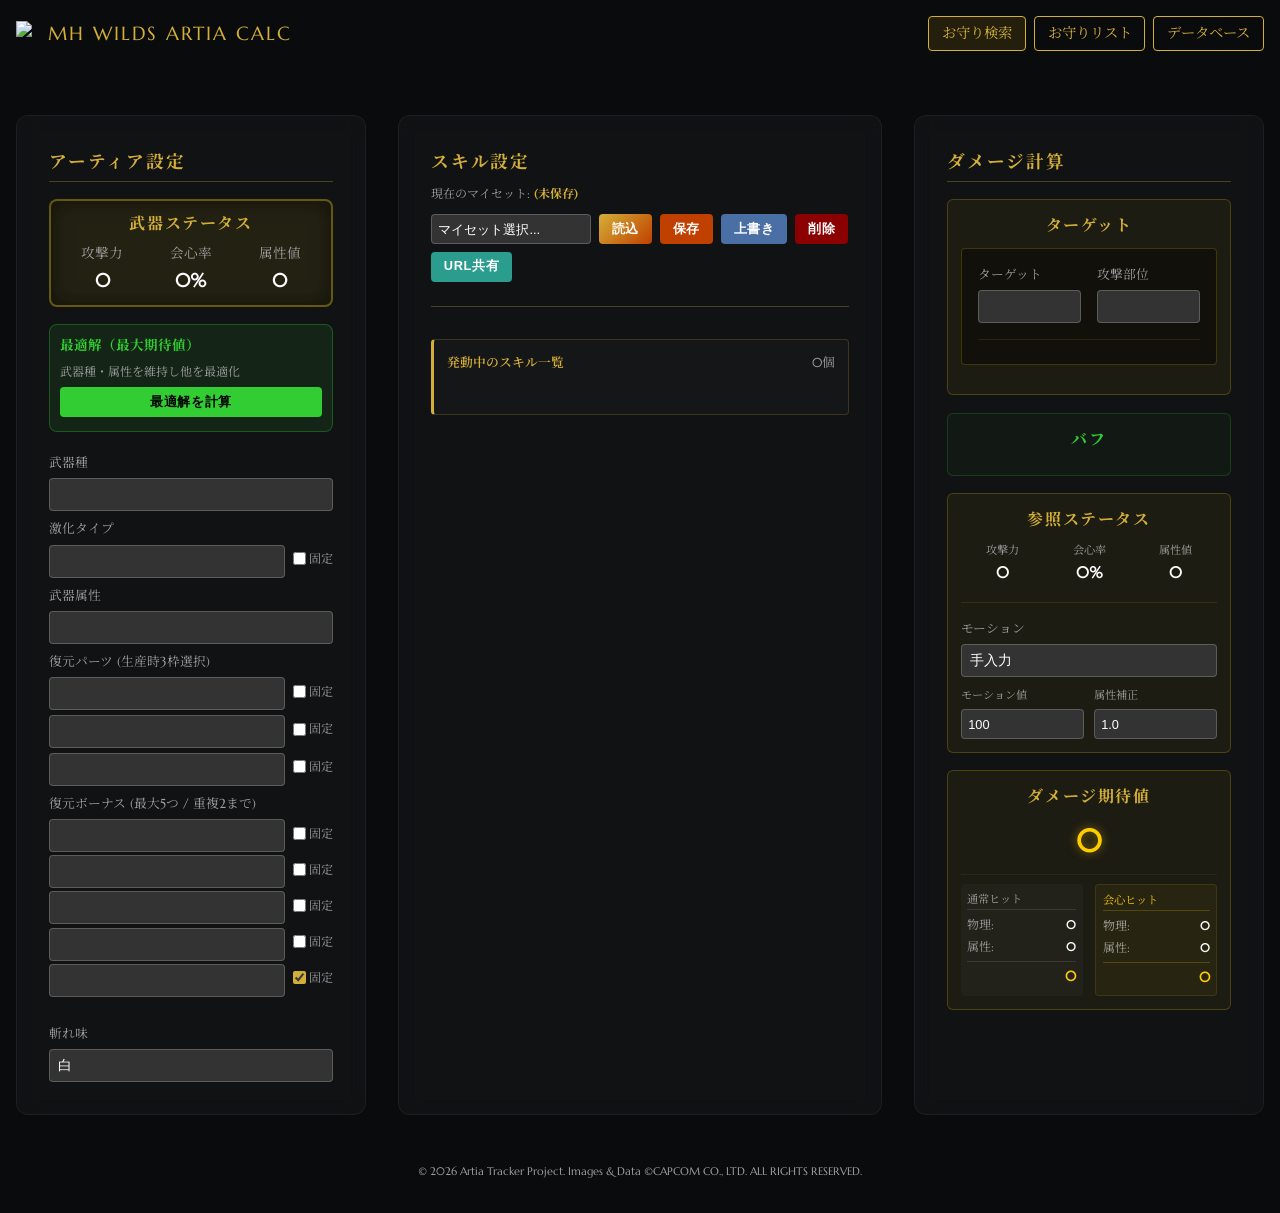
==== index.html @ 5b46ac87 "Add files via upload" ====
<!DOCTYPE html>
<html lang="ja">

<head>
    <meta charset="UTF-8">
    <meta name="viewport" content="width=device-width, initial-scale=1.0">
    <title>MH Wilds アーティア計算機 | ダメージシミュレーター</title>
    <link rel="icon" href="icon/MHWilds-Zoh_Shia_Icon.webp" type="image/webp">
    <meta name="description" content="巨戟アーティア武器専用のダメージ計算機。復元パーツ・ボーナスとモンスター肉質を組み合わせた詳細シミュレーション。">
    <link rel="stylesheet" href="style.css">
    <style>
        body {
            font-family: 'Marcellus', 'Noto Serif JP', serif;
        }

        .bonus-select-row {
            margin-bottom: 0.2rem;
        }

        .warning-text {
            color: #ff4d4d;
            font-size: 0.7rem;
            margin-top: 0.2rem;
            display: none;
        }

        .monster-selection {
            background: rgba(255, 215, 0, 0.05);
            border: 1px solid rgba(255, 215, 0, 0.2);
            padding: 1rem;
            margin-bottom: 1rem;
            border-radius: 8px;
        }
    </style>
</head>

<body>
    <header>
        <nav class="section-container"
            style="display: flex; justify-content: space-between; align-items: center; padding: 1rem;">
            <div class="logo font-accent"
                style="font-size: 1.2rem; color: var(--color-primary); display: flex; align-items: center; gap: 0.5rem;">
                <img src="icon/MHWilds-Zoh_Shia_Icon.webp" alt="Site Logo"
                    style="width: 24px; height: 24px; object-fit: contain;">
                MH WILDS ARTIA CALC
            </div>
            <div style="display: flex; gap: 0.5rem;">
                <a href="damage_talisman.html"
                    style="color: var(--color-primary); text-decoration: none; border: 1px solid var(--color-primary); padding: 0.3rem 0.8rem; border-radius: 4px; font-size: 0.9rem; transition: background 0.2s; background: rgba(255, 204, 0, 0.1);"
                    onmouseover="this.style.background='var(--color-primary)'; this.style.color='var(--color-bg-dark)';"
                    onmouseout="this.style.background='rgba(255, 204, 0, 0.1)'; this.style.color='var(--color-primary)';">お守り検索</a>
                <a href="talisman.html"
                    style="color: var(--color-primary); text-decoration: none; border: 1px solid var(--color-primary); padding: 0.3rem 0.8rem; border-radius: 4px; font-size: 0.9rem; transition: background 0.2s;"
                    onmouseover="this.style.background='var(--color-primary)'; this.style.color='var(--color-bg-dark)';"
                    onmouseout="this.style.background='transparent'; this.style.color='var(--color-primary)';">お守りリスト</a>
                <a href="database.html"
                    style="color: var(--color-primary); text-decoration: none; border: 1px solid var(--color-primary); padding: 0.3rem 0.8rem; border-radius: 4px; font-size: 0.9rem; transition: background 0.2s;"
                    onmouseover="this.style.background='var(--color-primary)'; this.style.color='var(--color-bg-dark)';"
                    onmouseout="this.style.background='transparent'; this.style.color='var(--color-primary)';">データベース</a>
            </div>
        </nav>
    </header>

    <main class="section-container">
        <div class="calculator-grid">
            <!-- Left: Selection Panel -->
            <aside class="selection-panel glass-card">
                <h2 class="panel-title">アーティア設定</h2>

                <div class="weapon-stats-display"
                    style="margin-bottom: 0.6rem; padding: 0.6rem; background: rgba(255, 215, 0, 0.08); border: 2px solid rgba(255, 215, 0, 0.3); border-radius: 8px; box-shadow: inset 0 0 20px rgba(0,0,0,0.5);">
                    <h3
                        style="font-size: 1.0rem; color: var(--color-primary); margin-bottom: 0.4rem; text-align: center; letter-spacing: 0.1em; font-weight: bold;">
                        武器ステータス</h3>
                    <div style="display: flex; justify-content: space-around; text-align: center; gap: 0.3rem;">
                        <div style="font-size: 0.85rem; color: var(--color-text-muted);">攻撃力<br><span
                                id="base-atk-display"
                                style="color: white; font-weight: bold; font-size: 1.2rem;">0</span></div>
                        <div style="font-size: 0.85rem; color: var(--color-text-muted);">会心率<br><span
                                id="base-aff-display"
                                style="color: white; font-weight: bold; font-size: 1.2rem;">0%</span></div>
                        <div style="font-size: 0.85rem; color: var(--color-text-muted);">属性値<br><span
                                id="base-elem-display"
                                style="color: white; font-weight: bold; font-size: 1.2rem;">0</span></div>
                    </div>
                </div>

                <!-- 最適解セクション -->
                <div class="input-group"
                    style="margin-bottom: 0.8rem; padding: 0.6rem; background: rgba(50, 205, 50, 0.1); border: 1px solid rgba(50, 205, 50, 0.3); border-radius: 8px;">
                    <label
                        style="color: #32cd32; font-weight: bold; margin-bottom: 0.3rem; display: block; font-size: 0.85rem;">最適解（最大期待値）</label>
                    <div style="font-size: 0.75rem; margin-bottom: 0.4rem; color: var(--color-text-muted);">
                        武器種・属性を維持し他を最適化
                    </div>
                    <button id="btn-calculate-optimal" class="btn-primary"
                        style="width: 100%; padding: 0.4rem; margin-bottom: 0.3rem; background: #32cd32; color: #000; font-weight: bold; font-size: 0.8rem;">最適解を計算</button>
                    <div id="opt-calculating"
                        style="display: none; font-size: 0.75rem; color: #ffcc00; text-align: center; margin-bottom: 0.3rem;">
                        計算中...</div>
                    <div id="optimal-result-panel"
                        style="display: none; font-size: 0.75rem; background: rgba(0,0,0,0.3); padding: 0.6rem; border-radius: 6px; border: 1px solid rgba(255,255,255,0.1);">
                        <div style="margin-bottom: 0.4rem;"><strong>期待値:</strong> <span id="opt-expected-damage"
                                style="color: #ffcc00; font-size: 1.1rem; font-weight: bold; margin-left: 0.5rem;">0</span>
                        </div>
                        <div style="margin-bottom: 0.2rem;"><strong>激化:</strong> <span id="opt-excitation"
                                style="margin-left: 0.5rem;"></span></div>
                        <div style="margin-bottom: 0.2rem; margin-top: 0.4rem;"><strong>パーツ:</strong>
                            <div id="opt-parts"
                                style="margin-left: 0.5rem; display: flex; flex-direction: column; gap: 0.1rem; margin-top: 0.1rem; color: #a9dfbf;">
                            </div>
                        </div>
                        <div style="margin-bottom: 0.2rem; margin-top: 0.4rem;"><strong>ボーナス:</strong>
                            <div id="opt-bonuses"
                                style="margin-left: 0.5rem; display: flex; flex-direction: column; gap: 0.1rem; margin-top: 0.1rem; color: #a9dfbf;">
                            </div>
                        </div>
                        <button id="btn-apply-optimal" class="btn-primary"
                            style="width: 100%; padding: 0.3rem; margin-top: 0.5rem; font-size: 0.75rem; border: 1px solid #32cd32; background: transparent; color: #32cd32;">この組み合わせを適用</button>
                    </div>
                </div>

                <div class="input-group">
                    <label>武器種</label>
                    <select id="weapon-type-select"></select>
                </div>

                <div class="input-group">
                    <label>激化タイプ</label>
                    <div style="display: flex; align-items: center; gap: 0.5rem;">
                        <select id="excitation-select" style="flex: 1;"></select>
                        <label
                            style="font-size: 0.75rem; display: flex; align-items: center; gap: 0.2rem; cursor: pointer;">
                            <input type="checkbox" id="lock-exci"> 固定
                        </label>
                    </div>
                </div>

                <div class="input-group">
                    <label>武器属性</label>
                    <select id="element-type-select"></select>
                </div>

                <div class="input-group">
                    <label>復元パーツ (生産時3枠選択)</label>
                    <div style="display: flex; flex-direction: column; gap: 0.3rem;">
                        <div style="display: flex; align-items: center; gap: 0.5rem;">
                            <select class="part-select" id="part-1" style="flex: 1;"></select>
                            <label
                                style="font-size: 0.75rem; display: flex; align-items: center; gap: 0.2rem; cursor: pointer;">
                                <input type="checkbox" id="lock-part-1"> 固定
                            </label>
                        </div>
                        <div style="display: flex; align-items: center; gap: 0.5rem;">
                            <select class="part-select" id="part-2" style="flex: 1;"></select>
                            <label
                                style="font-size: 0.75rem; display: flex; align-items: center; gap: 0.2rem; cursor: pointer;">
                                <input type="checkbox" id="lock-part-2"> 固定
                            </label>
                        </div>
                        <div style="display: flex; align-items: center; gap: 0.5rem;">
                            <select class="part-select" id="part-3" style="flex: 1;"></select>
                            <label
                                style="font-size: 0.75rem; display: flex; align-items: center; gap: 0.2rem; cursor: pointer;">
                                <input type="checkbox" id="lock-part-3"> 固定
                            </label>
                        </div>
                    </div>
                </div>

                <div class="input-group">
                    <label>復元ボーナス (最大5つ / 重複2まで)</label>
                    <div id="bonus-slots">
                        <div class="bonus-select-row" style="display: flex; align-items: center; gap: 0.5rem;">
                            <select class="bonus-select" id="bonus-1" style="flex: 1;"></select>
                            <label
                                style="font-size: 0.75rem; display: flex; align-items: center; gap: 0.2rem; cursor: pointer;">
                                <input type="checkbox" id="lock-bonus-1"> 固定
                            </label>
                        </div>
                        <div class="bonus-select-row" style="display: flex; align-items: center; gap: 0.5rem;">
                            <select class="bonus-select" id="bonus-2" style="flex: 1;"></select>
                            <label
                                style="font-size: 0.75rem; display: flex; align-items: center; gap: 0.2rem; cursor: pointer;">
                                <input type="checkbox" id="lock-bonus-2"> 固定
                            </label>
                        </div>
                        <div class="bonus-select-row" style="display: flex; align-items: center; gap: 0.5rem;">
                            <select class="bonus-select" id="bonus-3" style="flex: 1;"></select>
                            <label
                                style="font-size: 0.75rem; display: flex; align-items: center; gap: 0.2rem; cursor: pointer;">
                                <input type="checkbox" id="lock-bonus-3"> 固定
                            </label>
                        </div>
                        <div class="bonus-select-row" style="display: flex; align-items: center; gap: 0.5rem;">
                            <select class="bonus-select" id="bonus-4" style="flex: 1;"></select>
                            <label
                                style="font-size: 0.75rem; display: flex; align-items: center; gap: 0.2rem; cursor: pointer;">
                                <input type="checkbox" id="lock-bonus-4"> 固定
                            </label>
                        </div>
                        <div class="bonus-select-row" style="display: flex; align-items: center; gap: 0.5rem;">
                            <select class="bonus-select" id="bonus-5" style="flex: 1;"></select>
                            <label
                                style="font-size: 0.75rem; display: flex; align-items: center; gap: 0.2rem; cursor: pointer;">
                                <input type="checkbox" id="lock-bonus-5" checked> 固定
                            </label>
                        </div>
                    </div>
                    <div id="bonus-warning" class="warning-text">※同じボーナスは2つまで選択可能です。</div>
                </div>

                <div class="input-group" id="target-sharpness-container" style="margin-top: 1rem; margin-bottom: 0;">
                    <label>斬れ味</label>
                    <select id="target-sharpness-select">
                        <option value="red">赤</option>
                        <option value="orange">橙</option>
                        <option value="yellow">黄</option>
                        <option value="green">緑</option>
                        <option value="blue">青</option>
                        <option value="white" selected>白</option>
                        <option value="purple">紫</option>
                    </select>
                </div>
            </aside>

            <!-- Center: Skills Selection Panel -->
            <section class="skills-panel glass-card">
                <div style="display: flex; justify-content: space-between; align-items: center; flex-wrap: wrap;">
                    <h2 class="panel-title" style="margin-bottom:0; border:none; padding-bottom:0;">スキル設定</h2>
                    <div class="myset-controls"
                        style="display:flex; gap:0.5rem; flex-wrap: wrap; margin-top: 0.5rem; align-items: center;">
                        <div
                            style="font-size: 0.75rem; color: var(--color-text-muted); width: 100%; margin-bottom: 0.2rem;">
                            現在のマイセット: <span id="current-myset-display"
                                style="color: var(--color-primary); font-weight: bold;">(未保存)</span>
                        </div>
                        <select id="myset-list" style="width:160px; padding:0.4rem; font-size: 0.8rem;">
                            <option value="">マイセット選択...</option>
                        </select>
                        <button id="btn-load-myset" class="btn-primary"
                            style="padding:0.4rem 0.8rem; font-size: 0.8rem;">読込</button>
                        <button id="btn-save-myset" class="btn-primary"
                            style="padding:0.4rem 0.8rem; font-size: 0.8rem; background:var(--color-secondary);"
                            title="新規保存">保存</button>
                        <button id="btn-overwrite-myset" class="btn-primary"
                            style="padding:0.4rem 0.8rem; font-size: 0.8rem; background: #4a6fa5;"
                            title="現在選択中の名前に上書き">上書き</button>
                        <button id="btn-delete-myset" class="btn-primary"
                            style="padding:0.4rem 0.8rem; font-size: 0.8rem; background:#8b0000; box-shadow:none;">削除</button>
                        <button id="btn-share-build" class="btn-primary"
                            style="padding:0.4rem 0.8rem; font-size: 0.8rem; background: #2a9d8f;"
                            title="現在のビルドをURLで共有">URL共有</button>
                    </div>
                </div>
                <hr style="border:none; border-bottom:1px solid rgba(212,175,55,0.3); margin: 0.5rem 0 1rem 0;">

                <!-- Active Skills Overview -->
                <div id="active-skills-container"
                    style="background: rgba(255, 255, 255, 0.02); padding: 0.8rem; border: 1px solid rgba(212,175,55,0.2); border-left: 3px solid var(--color-primary); border-radius: 4px; margin-bottom: 1rem;">
                    <div
                        style="font-size: 0.8rem; font-weight: 600; color: var(--color-primary); margin-bottom: 0.5rem; display:flex; justify-content:space-between; align-items: center;">
                        <span>発動中のスキル一覧</span>
                        <span id="active-skills-count"
                            style="color:var(--color-text-muted); font-weight: normal;">0個</span>
                    </div>
                    <div id="active-skills-list"
                        style="display: flex; flex-wrap: wrap; gap: 0.4rem; font-size: 0.75rem; min-height: 20px;">
                    </div>
                </div>

                <div id="skills-selection-list"></div>
            </section>

            <!-- Right: Results Panel -->
            <aside class="stats-panel glass-card">
                <h2 class="panel-title">ダメージ計算</h2>

                <div class="damage-section-box" id="target-section-box"
                    style="margin-bottom: 0.6rem; padding: 0.8rem; background: rgba(255, 215, 0, 0.05); border: 1px solid rgba(255, 215, 0, 0.2); border-radius: 6px; position: relative; overflow: hidden;">
                    <h3
                        style="font-size: 1rem; color: var(--color-primary); margin-bottom: 0.6rem; text-align: center; letter-spacing: 0.1em; font-weight: bold; position: relative; z-index: 2;">
                        ターゲット</h3>
                    <div class="monster-selection"
                        style="position: relative; z-index: 2; background: rgba(0,0,0,0.4); border-radius: 4px;">
                        <div style="display: grid; grid-template-columns: 1fr 1fr; gap: 1rem;">
                            <div class="input-group" style="margin-bottom: 0;">
                                <label>ターゲット</label>
                                <select id="monster-select"></select>
                            </div>
                            <div class="input-group" style="margin-bottom: 0;">
                                <label>攻撃部位</label>
                                <select id="hitzone-select"></select>
                            </div>
                        </div>
                        <div id="hitzone-detail-panel"
                            style="margin-top: 1rem; padding-top: 0.5rem; border-top: 1px solid rgba(255,215,0,0.1); display: grid; grid-template-columns: repeat(4, 1fr); gap: 0.5rem; font-size: 0.75rem;">
                            <!-- JS populated -->
                        </div>
                    </div>
                </div> <!-- ターゲットボックスの閉じ -->
                <div class="damage-section-box" id="buff-section-box"
                    style="margin-bottom: 0.6rem; padding: 0.8rem; background: rgba(50, 205, 50, 0.04); border: 1px solid rgba(50, 205, 50, 0.2); border-radius: 6px;">
                    <h3
                        style="font-size: 1rem; color: #32cd32; margin-bottom: 0.6rem; text-align: center; letter-spacing: 0.1em; font-weight: bold;">
                        バフ</h3>
                    <div id="buff-container"
                        style="display: grid; grid-template-columns: 1fr 1fr; gap: 0.5rem; font-size: 0.75rem;">
                        <!-- JS populated -->
                    </div>
                </div>
                <div class="damage-section-box" id="status-section-box"
                    style="margin-bottom: 0.6rem; padding: 0.8rem; background: rgba(255, 215, 0, 0.05); border: 1px solid rgba(255, 215, 0, 0.2); border-radius: 6px; position: relative; overflow: hidden;">
                    <h3
                        style="font-size: 1rem; color: var(--color-primary); margin-bottom: 0.6rem; text-align: center; letter-spacing: 0.1em; font-weight: bold; position: relative; z-index: 2;">
                        参照ステータス</h3>
                    <div
                        style="display: flex; justify-content: space-around; text-align: center; gap: 0.2rem; margin-bottom: 0.6rem; position: relative; z-index: 2;">
                        <div style="font-size: 0.7rem; color: var(--color-text-muted);">攻撃力<br><span id="display-attack"
                                style="color: white; font-weight: bold; font-size: 1rem;">0</span></div>
                        <div style="font-size: 0.7rem; color: var(--color-text-muted);">会心率<br><span
                                id="display-affinity"
                                style="color: white; font-weight: bold; font-size: 1rem;">0%</span></div>
                        <div style="font-size: 0.7rem; color: var(--color-text-muted);">属性値<br><span
                                id="display-element" style="color: white; font-weight: bold; font-size: 1rem;">0</span>
                        </div>
                    </div>

                    <!-- Move selection -->
                    <div style="margin-top: 1rem; padding-top: 1rem; border-top: 1px solid rgba(255,215,0,0.1);">
                        <label>モーション</label>
                        <select id="motion-select">
                            <option value="custom">手入力</option>
                        </select>
                    </div>

                    <div style="display: grid; grid-template-columns: 1fr 1fr; gap: 0.6rem; margin-top: 0.6rem;">
                        <div class="input-group" style="margin-bottom: 0;">
                            <label style="font-size: 0.7rem;">モーション値</label>
                            <input type="text" id="target-motion-value-input" value="100" placeholder="例: 33, 16"
                                style="padding: 0.4rem; font-size: 0.8rem;">
                        </div>
                        <div class="input-group" style="margin-bottom: 0;">
                            <label style="font-size: 0.7rem;">属性補正</label>
                            <input type="text" id="target-element-mod-input" value="1.0" placeholder="例: 1.0, 0.5"
                                style="padding: 0.4rem; font-size: 0.8rem;">
                        </div>
                    </div>

                </div>

                <div class="damage-section-box"
                    style="margin-bottom: 0.6rem; padding: 0.8rem; background: rgba(255, 215, 0, 0.05); border: 1px solid rgba(255, 215, 0, 0.2); border-radius: 6px;">
                    <h3
                        style="font-size: 1rem; color: var(--color-primary); margin-bottom: 0.4rem; text-align: center; letter-spacing: 0.1em; font-weight: bold;">
                        ダメージ期待値</h3>

                    <div
                        style="text-align: center; border-bottom: 1px solid rgba(255,255,255,0.05); padding-bottom: 0.4rem; margin-bottom: 0.6rem;">
                        <div id="display-expected-damage"
                            style="color: #ffcc00; font-weight: bold; font-size: 2rem; text-shadow: 0 0 10px rgba(255,204,0,0.5);">
                            0</div>
                    </div>

                    <div style="display: grid; grid-template-columns: 1fr 1fr; gap: 0.8rem;">
                        <!-- Normal Hit -->
                        <div style="background: rgba(255,255,255,0.03); padding: 0.4rem; border-radius: 4px;">
                            <div
                                style="font-size: 0.7rem; color: var(--color-text-muted); margin-bottom: 0.3rem; border-bottom: 1px solid rgba(255,255,255,0.1);">
                                通常ヒット</div>
                            <div
                                style="display: grid; grid-template-columns: 1fr 1fr; gap: 0.2rem; text-align: left; font-size: 0.75rem;">
                                <span style="color: var(--color-text-muted);">物理:</span><span
                                    id="display-phys-damage-normal"
                                    style="color: white; font-weight: bold; text-align: right;">0</span>
                                <span style="color: var(--color-text-muted);">属性:</span><span
                                    id="display-elem-damage-normal"
                                    style="color: white; font-weight: bold; text-align: right;">0</span>
                            </div>
                            <div
                                style="margin-top: 0.3rem; font-size: 0.9rem; text-align: right; border-top: 1px solid rgba(255,255,255,0.1); padding-top: 0.2rem;">
                                <span style="color: #ffcc00; font-weight: bold;"
                                    id="display-total-damage-normal">0</span>
                            </div>
                        </div>
                        <!-- Crit Hit -->
                        <div
                            style="background: rgba(255,215,0,0.05); padding: 0.4rem; border-radius: 4px; border: 1px solid rgba(255,215,0,0.1);">
                            <div
                                style="font-size: 0.7rem; color: #ffcc00; margin-bottom: 0.3rem; border-bottom: 1px solid rgba(255,215,0,0.2);">
                                会心ヒット</div>
                            <div
                                style="display: grid; grid-template-columns: 1fr 1fr; gap: 0.2rem; text-align: left; font-size: 0.75rem;">
                                <span style="color: rgba(255,255,255,0.6);">物理:</span><span
                                    id="display-phys-damage-crit"
                                    style="color: white; font-weight: bold; text-align: right;">0</span>
                                <span style="color: rgba(255,255,255,0.6);">属性:</span><span
                                    id="display-elem-damage-crit"
                                    style="color: white; font-weight: bold; text-align: right;">0</span>
                            </div>
                            <div
                                style="margin-top: 0.3rem; font-size: 0.9rem; text-align: right; border-top: 1px solid rgba(255,215,0,0.2); padding-top: 0.2rem;">
                                <span style="color: #ffcc00; font-weight: bold;" id="display-total-damage-crit">0</span>
                            </div>
                        </div>
                    </div>
                </div>
            </aside>
        </div>
    </main>

    <footer style="text-align: center; padding: 2rem; color: var(--color-text-muted); font-size: 0.7rem;">
        <p>&copy; 2026 Artia Tracker Project. Images & Data &copy;CAPCOM CO., LTD. ALL RIGHTS RESERVED.</p>
    </footer>

    <script type="module" src="js/main.js"></script>
</body>

</html>
---- style.css ----
/* 
  Monster Hunter Wilds Design System
  Theme: Forbidden Lands (Rugged, Earthy, Premium, Dynamic)
*/

@import url('https://fonts.googleapis.com/css2?family=Marcellus&family=Noto+Serif+JP:wght@400;700&display=swap');

:root {
  /* Color Palette */
  --color-bg-dark: #0a0b0d;
  --color-bg-accent: #1a1c20;
  --color-primary: #d4af37;
  /* Metallic Gold */
  --color-secondary: #c04000;
  /* Teracotta / Fire */
  --color-text-main: #e0e0e0;
  --color-text-muted: #a0a0a0;
  --color-accent-blue: #4a90e2;
  /* Lightning/Focus mode */

  /* Gradations */
  --grad-hero: linear-gradient(180deg, rgba(10, 11, 13, 0) 0%, rgba(10, 11, 13, 1) 100%);
  --grad-accent: linear-gradient(135deg, var(--color-primary), var(--color-secondary));

  /* Spacing & Layout */
  --spacing-sm: 0.5rem;
  --spacing-md: 1rem;
  --spacing-lg: 2rem;
  --spacing-xl: 4rem;

  /* Transitions */
  --transition-fast: 0.2s ease;
  --transition-slow: 0.5s cubic-bezier(0.4, 0, 0.2, 1);
}

* {
  margin: 0;
  padding: 0;
  box-sizing: border-box;
}

body {
  font-family: 'Marcellus', 'Noto Serif JP', serif;
  background-color: var(--color-bg-dark);
  color: var(--color-text-main);
  line-height: 1.6;
}

h1,
h2,
h3,
.font-accent {
  font-family: 'Marcellus', 'Noto Serif JP', serif;
  text-transform: uppercase;
  letter-spacing: 0.1em;
}

/* Base Components */
.section-container {
  max-width: 1400px;
  margin: 0 auto;
  padding: var(--spacing-md);
}

.calculator-grid {
  display: grid;
  grid-template-columns: 350px 1fr 350px;
  gap: var(--spacing-lg);
  margin-top: var(--spacing-lg);
}

@media (max-width: 1024px) {
  .calculator-grid {
    grid-template-columns: 1fr;
  }
}

.selection-panel,
.stats-panel,
.skills-panel {
  display: flex;
  flex-direction: column;
  gap: var(--spacing-md);
}

.selection-panel,
.stats-panel {
  gap: var(--spacing-sm);
  /* Side panels more compact */
}

.panel-title {
  font-size: 1.1rem;
  color: var(--color-primary);
  border-bottom: 1px solid rgba(212, 175, 55, 0.3);
  padding-bottom: 0.3rem;
  margin-bottom: 0.6rem;
}

/* Form Elements */
select,
input {
  width: 100%;
  padding: 0.5rem;
  background: #333;
  /* Dark gray background */
  border: 1px solid rgba(255, 255, 255, 0.2);
  color: #fff;
  border-radius: 4px;
  font-size: 0.85rem;
  outline: none;
  appearance: none;
  /* For custom arrow if needed */
}

/* Ensure options are visible and clear */
select option {
  background-color: #ffffff;
  color: #000000;
}

select:focus,
input:focus {
  border-color: var(--color-primary);
}

/* Restore checkbox appearance */
input[type="checkbox"] {
  width: auto;
  padding: 0;
  appearance: auto;
  -webkit-appearance: checkbox;
  accent-color: var(--color-primary);
  border: none;
}

label {
  font-size: 0.8rem;
  color: var(--color-text-muted);
  margin-bottom: 0.3rem;
  display: block;
}

.stat-row {
  display: flex;
  justify-content: space-between;
  padding: 0.5rem 0;
  border-bottom: 1px solid rgba(255, 255, 255, 0.05);
}

.stat-value {
  font-weight: 600;
  color: var(--color-primary);
}

.stat-value.highlight {
  color: var(--color-accent-blue);
  font-size: 1.5rem;
}

#skills-selection-list {
  display: grid;
  grid-template-columns: repeat(3, 1fr);
  gap: 0.5rem 1rem;
}

@media (max-width: 600px) {
  #skills-selection-list {
    grid-template-columns: 1fr;
  }
}

.skill-category-title {
  grid-column: 1 / -1;
  font-size: 0.85rem;
  color: var(--color-primary);
  background: rgba(212, 175, 55, 0.1);
  padding: 0.4rem 0.8rem;
  margin: 0.8rem 0 0.4rem 0;
  border-left: 3px solid var(--color-primary);
  font-family: 'Marcellus', 'Noto Serif JP', serif;
  text-transform: uppercase;
  letter-spacing: 0.05em;
}

.skill-selector-row {
  display: grid;
  grid-template-columns: 1fr 50px;
  align-items: center;
  gap: 0.5rem;
  background: rgba(255, 255, 255, 0.02);
  padding: 0.4rem 0.6rem;
  border-radius: 4px;
  border: 1px solid rgba(255, 255, 255, 0.03);
  transition: var(--transition-fast);
}

.skill-selector-row:hover {
  background: rgba(255, 255, 255, 0.05);
  border-color: rgba(255, 255, 255, 0.1);
}

.skill-name {
  font-weight: 500;
  font-size: 0.75rem;
  line-height: 1.2;
  display: flex;
  align-items: center;
  word-break: keep-all;
  min-width: 8em;
}

.skill-selector-row select {
  padding: 0.2rem 0.2rem;
  font-size: 0.75rem;
  text-align: center;
}

.glass-card {
  background: rgba(255, 255, 255, 0.03);
  backdrop-filter: blur(10px);
  border: 1px solid rgba(255, 255, 255, 0.05);
  border-radius: 12px;
  padding: var(--spacing-lg);
  transition: var(--transition-slow);
}

.glass-card:hover {
  background: rgba(255, 255, 255, 0.06);
  border-color: rgba(212, 175, 55, 0.3);
  transform: translateY(-5px);
}

.btn-primary {
  display: inline-block;
  padding: 0.8rem 2rem;
  background: var(--grad-accent);
  color: #fff;
  text-decoration: none;
  font-weight: 600;
  border-radius: 4px;
  transition: var(--transition-fast);
  text-transform: uppercase;
  letter-spacing: 0.05em;
  border: none;
  cursor: pointer;
}

.btn-primary:hover {
  filter: brightness(1.2);
  transform: scale(1.05);
  box-shadow: 0 0 20px rgba(212, 175, 55, 0.4);
}

/* Animations */
@keyframes fadeIn {
  from {
    opacity: 0;
    transform: translateY(20px);
  }

  to {
    opacity: 1;
    transform: translateY(0);
  }
}

.animate-fade-in {
  animation: fadeIn 1s ease forwards;
}
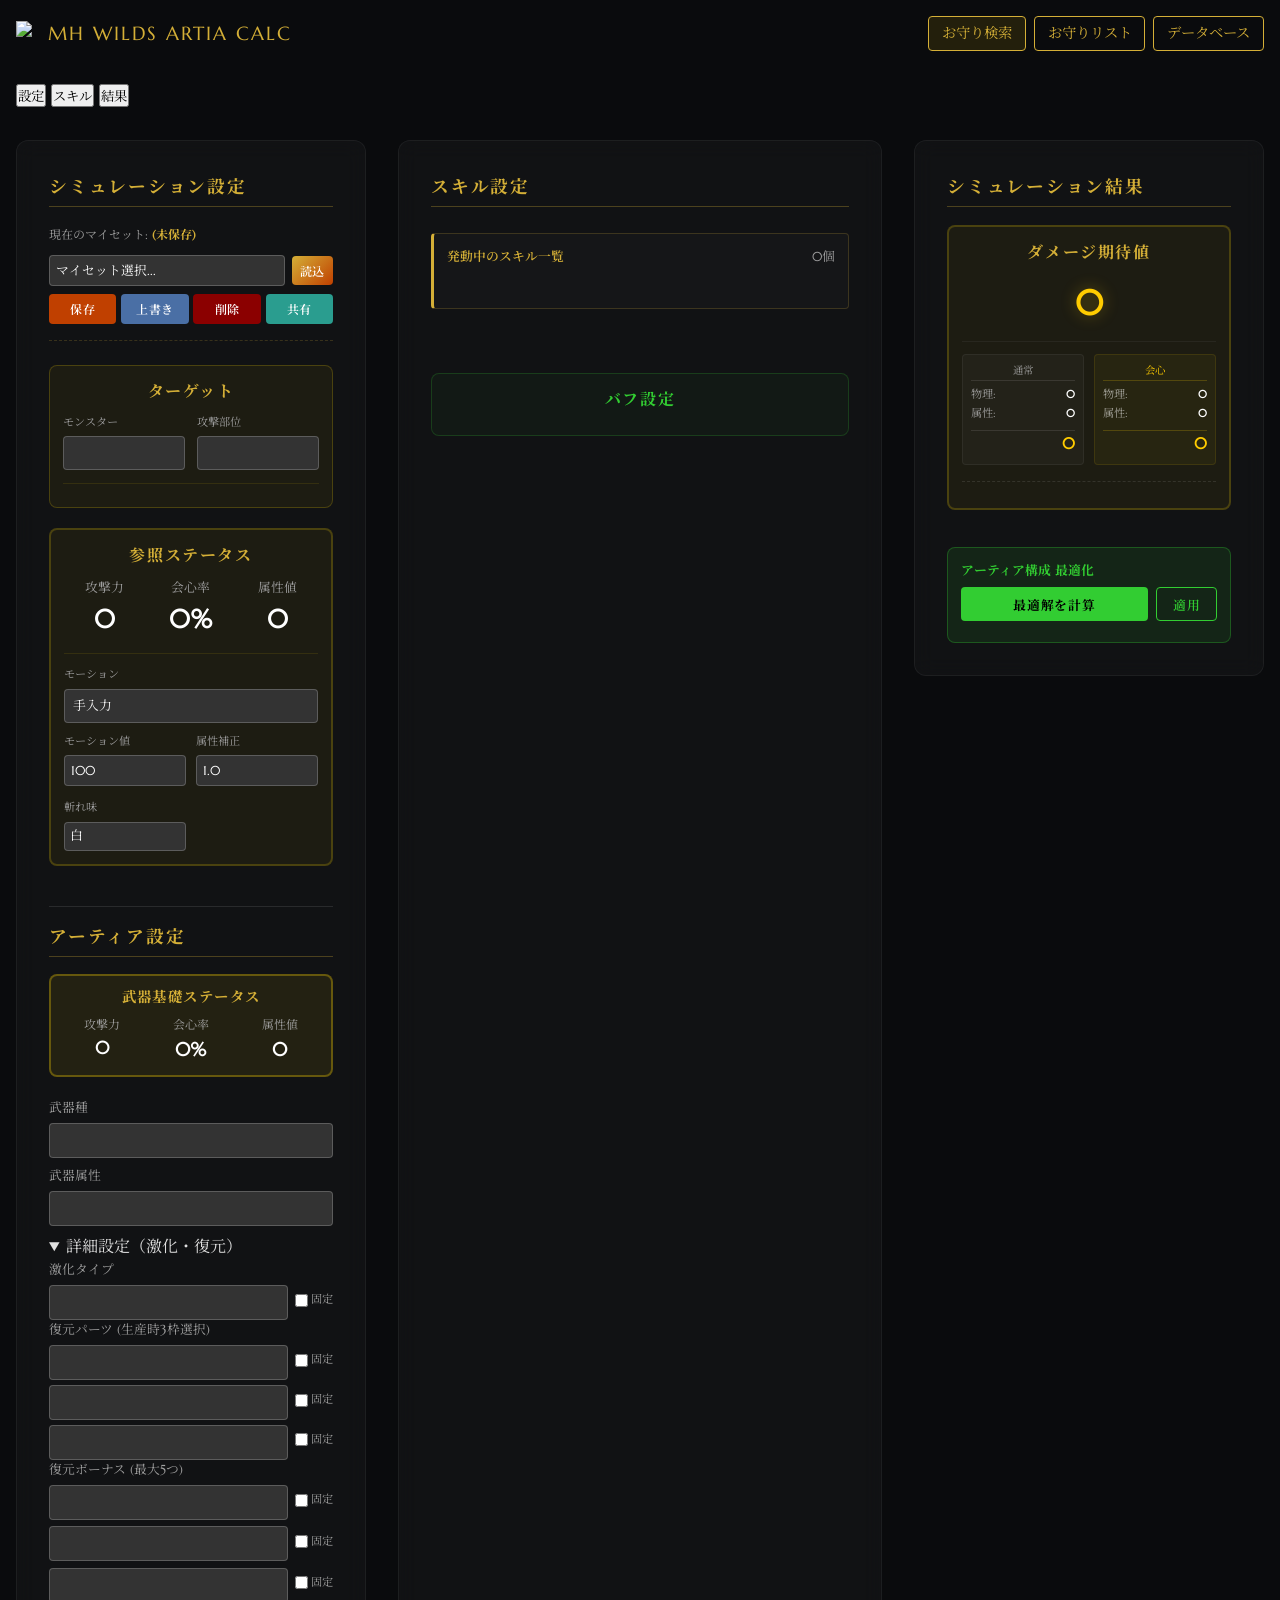
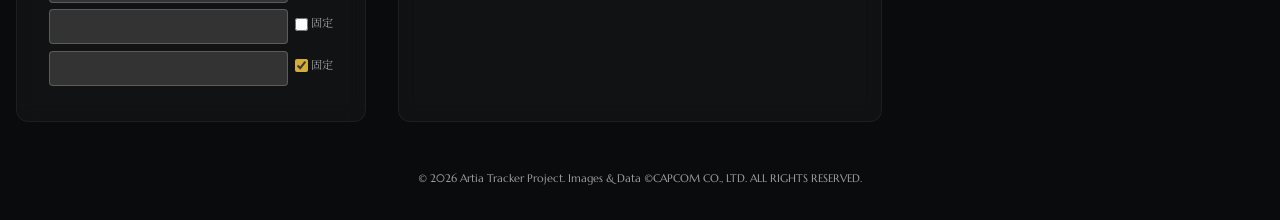
==== commit d4e804cc: "３＿１５完成" ====
--- a/index.html
+++ b/index.html
@@ -1,419 +1,549 @@
-<!DOCTYPE html>
-<html lang="ja">
-
-<head>
-    <meta charset="UTF-8">
-    <meta name="viewport" content="width=device-width, initial-scale=1.0">
-    <title>MH Wilds アーティア計算機 | ダメージシミュレーター</title>
-    <link rel="icon" href="icon/MHWilds-Zoh_Shia_Icon.webp" type="image/webp">
-    <meta name="description" content="巨戟アーティア武器専用のダメージ計算機。復元パーツ・ボーナスとモンスター肉質を組み合わせた詳細シミュレーション。">
-    <link rel="stylesheet" href="style.css">
-    <style>
-        body {
-            font-family: 'Marcellus', 'Noto Serif JP', serif;
-        }
-
-        .bonus-select-row {
-            margin-bottom: 0.2rem;
-        }
-
-        .warning-text {
-            color: #ff4d4d;
-            font-size: 0.7rem;
-            margin-top: 0.2rem;
-            display: none;
-        }
-
-        .monster-selection {
-            background: rgba(255, 215, 0, 0.05);
-            border: 1px solid rgba(255, 215, 0, 0.2);
-            padding: 1rem;
-            margin-bottom: 1rem;
-            border-radius: 8px;
-        }
-    </style>
-</head>
-
-<body>
-    <header>
-        <nav class="section-container"
-            style="display: flex; justify-content: space-between; align-items: center; padding: 1rem;">
-            <div class="logo font-accent"
-                style="font-size: 1.2rem; color: var(--color-primary); display: flex; align-items: center; gap: 0.5rem;">
-                <img src="icon/MHWilds-Zoh_Shia_Icon.webp" alt="Site Logo"
-                    style="width: 24px; height: 24px; object-fit: contain;">
-                MH WILDS ARTIA CALC
-            </div>
-            <div style="display: flex; gap: 0.5rem;">
-                <a href="damage_talisman.html"
-                    style="color: var(--color-primary); text-decoration: none; border: 1px solid var(--color-primary); padding: 0.3rem 0.8rem; border-radius: 4px; font-size: 0.9rem; transition: background 0.2s; background: rgba(255, 204, 0, 0.1);"
-                    onmouseover="this.style.background='var(--color-primary)'; this.style.color='var(--color-bg-dark)';"
-                    onmouseout="this.style.background='rgba(255, 204, 0, 0.1)'; this.style.color='var(--color-primary)';">お守り検索</a>
-                <a href="talisman.html"
-                    style="color: var(--color-primary); text-decoration: none; border: 1px solid var(--color-primary); padding: 0.3rem 0.8rem; border-radius: 4px; font-size: 0.9rem; transition: background 0.2s;"
-                    onmouseover="this.style.background='var(--color-primary)'; this.style.color='var(--color-bg-dark)';"
-                    onmouseout="this.style.background='transparent'; this.style.color='var(--color-primary)';">お守りリスト</a>
-                <a href="database.html"
-                    style="color: var(--color-primary); text-decoration: none; border: 1px solid var(--color-primary); padding: 0.3rem 0.8rem; border-radius: 4px; font-size: 0.9rem; transition: background 0.2s;"
-                    onmouseover="this.style.background='var(--color-primary)'; this.style.color='var(--color-bg-dark)';"
-                    onmouseout="this.style.background='transparent'; this.style.color='var(--color-primary)';">データベース</a>
-            </div>
-        </nav>
-    </header>
-
-    <main class="section-container">
-        <div class="calculator-grid">
-            <!-- Left: Selection Panel -->
-            <aside class="selection-panel glass-card">
-                <h2 class="panel-title">アーティア設定</h2>
-
-                <div class="weapon-stats-display"
-                    style="margin-bottom: 0.6rem; padding: 0.6rem; background: rgba(255, 215, 0, 0.08); border: 2px solid rgba(255, 215, 0, 0.3); border-radius: 8px; box-shadow: inset 0 0 20px rgba(0,0,0,0.5);">
-                    <h3
-                        style="font-size: 1.0rem; color: var(--color-primary); margin-bottom: 0.4rem; text-align: center; letter-spacing: 0.1em; font-weight: bold;">
-                        武器ステータス</h3>
-                    <div style="display: flex; justify-content: space-around; text-align: center; gap: 0.3rem;">
-                        <div style="font-size: 0.85rem; color: var(--color-text-muted);">攻撃力<br><span
-                                id="base-atk-display"
-                                style="color: white; font-weight: bold; font-size: 1.2rem;">0</span></div>
-                        <div style="font-size: 0.85rem; color: var(--color-text-muted);">会心率<br><span
-                                id="base-aff-display"
-                                style="color: white; font-weight: bold; font-size: 1.2rem;">0%</span></div>
-                        <div style="font-size: 0.85rem; color: var(--color-text-muted);">属性値<br><span
-                                id="base-elem-display"
-                                style="color: white; font-weight: bold; font-size: 1.2rem;">0</span></div>
-                    </div>
-                </div>
-
-                <!-- 最適解セクション -->
-                <div class="input-group"
-                    style="margin-bottom: 0.8rem; padding: 0.6rem; background: rgba(50, 205, 50, 0.1); border: 1px solid rgba(50, 205, 50, 0.3); border-radius: 8px;">
-                    <label
-                        style="color: #32cd32; font-weight: bold; margin-bottom: 0.3rem; display: block; font-size: 0.85rem;">最適解（最大期待値）</label>
-                    <div style="font-size: 0.75rem; margin-bottom: 0.4rem; color: var(--color-text-muted);">
-                        武器種・属性を維持し他を最適化
-                    </div>
-                    <button id="btn-calculate-optimal" class="btn-primary"
-                        style="width: 100%; padding: 0.4rem; margin-bottom: 0.3rem; background: #32cd32; color: #000; font-weight: bold; font-size: 0.8rem;">最適解を計算</button>
-                    <div id="opt-calculating"
-                        style="display: none; font-size: 0.75rem; color: #ffcc00; text-align: center; margin-bottom: 0.3rem;">
-                        計算中...</div>
-                    <div id="optimal-result-panel"
-                        style="display: none; font-size: 0.75rem; background: rgba(0,0,0,0.3); padding: 0.6rem; border-radius: 6px; border: 1px solid rgba(255,255,255,0.1);">
-                        <div style="margin-bottom: 0.4rem;"><strong>期待値:</strong> <span id="opt-expected-damage"
-                                style="color: #ffcc00; font-size: 1.1rem; font-weight: bold; margin-left: 0.5rem;">0</span>
-                        </div>
-                        <div style="margin-bottom: 0.2rem;"><strong>激化:</strong> <span id="opt-excitation"
-                                style="margin-left: 0.5rem;"></span></div>
-                        <div style="margin-bottom: 0.2rem; margin-top: 0.4rem;"><strong>パーツ:</strong>
-                            <div id="opt-parts"
-                                style="margin-left: 0.5rem; display: flex; flex-direction: column; gap: 0.1rem; margin-top: 0.1rem; color: #a9dfbf;">
-                            </div>
-                        </div>
-                        <div style="margin-bottom: 0.2rem; margin-top: 0.4rem;"><strong>ボーナス:</strong>
-                            <div id="opt-bonuses"
-                                style="margin-left: 0.5rem; display: flex; flex-direction: column; gap: 0.1rem; margin-top: 0.1rem; color: #a9dfbf;">
-                            </div>
-                        </div>
-                        <button id="btn-apply-optimal" class="btn-primary"
-                            style="width: 100%; padding: 0.3rem; margin-top: 0.5rem; font-size: 0.75rem; border: 1px solid #32cd32; background: transparent; color: #32cd32;">この組み合わせを適用</button>
-                    </div>
-                </div>
-
-                <div class="input-group">
-                    <label>武器種</label>
-                    <select id="weapon-type-select"></select>
-                </div>
-
-                <div class="input-group">
-                    <label>激化タイプ</label>
-                    <div style="display: flex; align-items: center; gap: 0.5rem;">
-                        <select id="excitation-select" style="flex: 1;"></select>
-                        <label
-                            style="font-size: 0.75rem; display: flex; align-items: center; gap: 0.2rem; cursor: pointer;">
-                            <input type="checkbox" id="lock-exci"> 固定
-                        </label>
-                    </div>
-                </div>
-
-                <div class="input-group">
-                    <label>武器属性</label>
-                    <select id="element-type-select"></select>
-                </div>
-
-                <div class="input-group">
-                    <label>復元パーツ (生産時3枠選択)</label>
-                    <div style="display: flex; flex-direction: column; gap: 0.3rem;">
-                        <div style="display: flex; align-items: center; gap: 0.5rem;">
-                            <select class="part-select" id="part-1" style="flex: 1;"></select>
-                            <label
-                                style="font-size: 0.75rem; display: flex; align-items: center; gap: 0.2rem; cursor: pointer;">
-                                <input type="checkbox" id="lock-part-1"> 固定
-                            </label>
-                        </div>
-                        <div style="display: flex; align-items: center; gap: 0.5rem;">
-                            <select class="part-select" id="part-2" style="flex: 1;"></select>
-                            <label
-                                style="font-size: 0.75rem; display: flex; align-items: center; gap: 0.2rem; cursor: pointer;">
-                                <input type="checkbox" id="lock-part-2"> 固定
-                            </label>
-                        </div>
-                        <div style="display: flex; align-items: center; gap: 0.5rem;">
-                            <select class="part-select" id="part-3" style="flex: 1;"></select>
-                            <label
-                                style="font-size: 0.75rem; display: flex; align-items: center; gap: 0.2rem; cursor: pointer;">
-                                <input type="checkbox" id="lock-part-3"> 固定
-                            </label>
-                        </div>
-                    </div>
-                </div>
-
-                <div class="input-group">
-                    <label>復元ボーナス (最大5つ / 重複2まで)</label>
-                    <div id="bonus-slots">
-                        <div class="bonus-select-row" style="display: flex; align-items: center; gap: 0.5rem;">
-                            <select class="bonus-select" id="bonus-1" style="flex: 1;"></select>
-                            <label
-                                style="font-size: 0.75rem; display: flex; align-items: center; gap: 0.2rem; cursor: pointer;">
-                                <input type="checkbox" id="lock-bonus-1"> 固定
-                            </label>
-                        </div>
-                        <div class="bonus-select-row" style="display: flex; align-items: center; gap: 0.5rem;">
-                            <select class="bonus-select" id="bonus-2" style="flex: 1;"></select>
-                            <label
-                                style="font-size: 0.75rem; display: flex; align-items: center; gap: 0.2rem; cursor: pointer;">
-                                <input type="checkbox" id="lock-bonus-2"> 固定
-                            </label>
-                        </div>
-                        <div class="bonus-select-row" style="display: flex; align-items: center; gap: 0.5rem;">
-                            <select class="bonus-select" id="bonus-3" style="flex: 1;"></select>
-                            <label
-                                style="font-size: 0.75rem; display: flex; align-items: center; gap: 0.2rem; cursor: pointer;">
-                                <input type="checkbox" id="lock-bonus-3"> 固定
-                            </label>
-                        </div>
-                        <div class="bonus-select-row" style="display: flex; align-items: center; gap: 0.5rem;">
-                            <select class="bonus-select" id="bonus-4" style="flex: 1;"></select>
-                            <label
-                                style="font-size: 0.75rem; display: flex; align-items: center; gap: 0.2rem; cursor: pointer;">
-                                <input type="checkbox" id="lock-bonus-4"> 固定
-                            </label>
-                        </div>
-                        <div class="bonus-select-row" style="display: flex; align-items: center; gap: 0.5rem;">
-                            <select class="bonus-select" id="bonus-5" style="flex: 1;"></select>
-                            <label
-                                style="font-size: 0.75rem; display: flex; align-items: center; gap: 0.2rem; cursor: pointer;">
-                                <input type="checkbox" id="lock-bonus-5" checked> 固定
-                            </label>
-                        </div>
-                    </div>
-                    <div id="bonus-warning" class="warning-text">※同じボーナスは2つまで選択可能です。</div>
-                </div>
-
-                <div class="input-group" id="target-sharpness-container" style="margin-top: 1rem; margin-bottom: 0;">
-                    <label>斬れ味</label>
-                    <select id="target-sharpness-select">
-                        <option value="red">赤</option>
-                        <option value="orange">橙</option>
-                        <option value="yellow">黄</option>
-                        <option value="green">緑</option>
-                        <option value="blue">青</option>
-                        <option value="white" selected>白</option>
-                        <option value="purple">紫</option>
-                    </select>
-                </div>
-            </aside>
-
-            <!-- Center: Skills Selection Panel -->
-            <section class="skills-panel glass-card">
-                <div style="display: flex; justify-content: space-between; align-items: center; flex-wrap: wrap;">
-                    <h2 class="panel-title" style="margin-bottom:0; border:none; padding-bottom:0;">スキル設定</h2>
-                    <div class="myset-controls"
-                        style="display:flex; gap:0.5rem; flex-wrap: wrap; margin-top: 0.5rem; align-items: center;">
-                        <div
-                            style="font-size: 0.75rem; color: var(--color-text-muted); width: 100%; margin-bottom: 0.2rem;">
-                            現在のマイセット: <span id="current-myset-display"
-                                style="color: var(--color-primary); font-weight: bold;">(未保存)</span>
-                        </div>
-                        <select id="myset-list" style="width:160px; padding:0.4rem; font-size: 0.8rem;">
-                            <option value="">マイセット選択...</option>
-                        </select>
-                        <button id="btn-load-myset" class="btn-primary"
-                            style="padding:0.4rem 0.8rem; font-size: 0.8rem;">読込</button>
-                        <button id="btn-save-myset" class="btn-primary"
-                            style="padding:0.4rem 0.8rem; font-size: 0.8rem; background:var(--color-secondary);"
-                            title="新規保存">保存</button>
-                        <button id="btn-overwrite-myset" class="btn-primary"
-                            style="padding:0.4rem 0.8rem; font-size: 0.8rem; background: #4a6fa5;"
-                            title="現在選択中の名前に上書き">上書き</button>
-                        <button id="btn-delete-myset" class="btn-primary"
-                            style="padding:0.4rem 0.8rem; font-size: 0.8rem; background:#8b0000; box-shadow:none;">削除</button>
-                        <button id="btn-share-build" class="btn-primary"
-                            style="padding:0.4rem 0.8rem; font-size: 0.8rem; background: #2a9d8f;"
-                            title="現在のビルドをURLで共有">URL共有</button>
-                    </div>
-                </div>
-                <hr style="border:none; border-bottom:1px solid rgba(212,175,55,0.3); margin: 0.5rem 0 1rem 0;">
-
-                <!-- Active Skills Overview -->
-                <div id="active-skills-container"
-                    style="background: rgba(255, 255, 255, 0.02); padding: 0.8rem; border: 1px solid rgba(212,175,55,0.2); border-left: 3px solid var(--color-primary); border-radius: 4px; margin-bottom: 1rem;">
-                    <div
-                        style="font-size: 0.8rem; font-weight: 600; color: var(--color-primary); margin-bottom: 0.5rem; display:flex; justify-content:space-between; align-items: center;">
-                        <span>発動中のスキル一覧</span>
-                        <span id="active-skills-count"
-                            style="color:var(--color-text-muted); font-weight: normal;">0個</span>
-                    </div>
-                    <div id="active-skills-list"
-                        style="display: flex; flex-wrap: wrap; gap: 0.4rem; font-size: 0.75rem; min-height: 20px;">
-                    </div>
-                </div>
-
-                <div id="skills-selection-list"></div>
-            </section>
-
-            <!-- Right: Results Panel -->
-            <aside class="stats-panel glass-card">
-                <h2 class="panel-title">ダメージ計算</h2>
-
-                <div class="damage-section-box" id="target-section-box"
-                    style="margin-bottom: 0.6rem; padding: 0.8rem; background: rgba(255, 215, 0, 0.05); border: 1px solid rgba(255, 215, 0, 0.2); border-radius: 6px; position: relative; overflow: hidden;">
-                    <h3
-                        style="font-size: 1rem; color: var(--color-primary); margin-bottom: 0.6rem; text-align: center; letter-spacing: 0.1em; font-weight: bold; position: relative; z-index: 2;">
-                        ターゲット</h3>
-                    <div class="monster-selection"
-                        style="position: relative; z-index: 2; background: rgba(0,0,0,0.4); border-radius: 4px;">
-                        <div style="display: grid; grid-template-columns: 1fr 1fr; gap: 1rem;">
-                            <div class="input-group" style="margin-bottom: 0;">
-                                <label>ターゲット</label>
-                                <select id="monster-select"></select>
-                            </div>
-                            <div class="input-group" style="margin-bottom: 0;">
-                                <label>攻撃部位</label>
-                                <select id="hitzone-select"></select>
-                            </div>
-                        </div>
-                        <div id="hitzone-detail-panel"
-                            style="margin-top: 1rem; padding-top: 0.5rem; border-top: 1px solid rgba(255,215,0,0.1); display: grid; grid-template-columns: repeat(4, 1fr); gap: 0.5rem; font-size: 0.75rem;">
-                            <!-- JS populated -->
-                        </div>
-                    </div>
-                </div> <!-- ターゲットボックスの閉じ -->
-                <div class="damage-section-box" id="buff-section-box"
-                    style="margin-bottom: 0.6rem; padding: 0.8rem; background: rgba(50, 205, 50, 0.04); border: 1px solid rgba(50, 205, 50, 0.2); border-radius: 6px;">
-                    <h3
-                        style="font-size: 1rem; color: #32cd32; margin-bottom: 0.6rem; text-align: center; letter-spacing: 0.1em; font-weight: bold;">
-                        バフ</h3>
-                    <div id="buff-container"
-                        style="display: grid; grid-template-columns: 1fr 1fr; gap: 0.5rem; font-size: 0.75rem;">
-                        <!-- JS populated -->
-                    </div>
-                </div>
-                <div class="damage-section-box" id="status-section-box"
-                    style="margin-bottom: 0.6rem; padding: 0.8rem; background: rgba(255, 215, 0, 0.05); border: 1px solid rgba(255, 215, 0, 0.2); border-radius: 6px; position: relative; overflow: hidden;">
-                    <h3
-                        style="font-size: 1rem; color: var(--color-primary); margin-bottom: 0.6rem; text-align: center; letter-spacing: 0.1em; font-weight: bold; position: relative; z-index: 2;">
-                        参照ステータス</h3>
-                    <div
-                        style="display: flex; justify-content: space-around; text-align: center; gap: 0.2rem; margin-bottom: 0.6rem; position: relative; z-index: 2;">
-                        <div style="font-size: 0.7rem; color: var(--color-text-muted);">攻撃力<br><span id="display-attack"
-                                style="color: white; font-weight: bold; font-size: 1rem;">0</span></div>
-                        <div style="font-size: 0.7rem; color: var(--color-text-muted);">会心率<br><span
-                                id="display-affinity"
-                                style="color: white; font-weight: bold; font-size: 1rem;">0%</span></div>
-                        <div style="font-size: 0.7rem; color: var(--color-text-muted);">属性値<br><span
-                                id="display-element" style="color: white; font-weight: bold; font-size: 1rem;">0</span>
-                        </div>
-                    </div>
-
-                    <!-- Move selection -->
-                    <div style="margin-top: 1rem; padding-top: 1rem; border-top: 1px solid rgba(255,215,0,0.1);">
-                        <label>モーション</label>
-                        <select id="motion-select">
-                            <option value="custom">手入力</option>
-                        </select>
-                    </div>
-
-                    <div style="display: grid; grid-template-columns: 1fr 1fr; gap: 0.6rem; margin-top: 0.6rem;">
-                        <div class="input-group" style="margin-bottom: 0;">
-                            <label style="font-size: 0.7rem;">モーション値</label>
-                            <input type="text" id="target-motion-value-input" value="100" placeholder="例: 33, 16"
-                                style="padding: 0.4rem; font-size: 0.8rem;">
-                        </div>
-                        <div class="input-group" style="margin-bottom: 0;">
-                            <label style="font-size: 0.7rem;">属性補正</label>
-                            <input type="text" id="target-element-mod-input" value="1.0" placeholder="例: 1.0, 0.5"
-                                style="padding: 0.4rem; font-size: 0.8rem;">
-                        </div>
-                    </div>
-
-                </div>
-
-                <div class="damage-section-box"
-                    style="margin-bottom: 0.6rem; padding: 0.8rem; background: rgba(255, 215, 0, 0.05); border: 1px solid rgba(255, 215, 0, 0.2); border-radius: 6px;">
-                    <h3
-                        style="font-size: 1rem; color: var(--color-primary); margin-bottom: 0.4rem; text-align: center; letter-spacing: 0.1em; font-weight: bold;">
-                        ダメージ期待値</h3>
-
-                    <div
-                        style="text-align: center; border-bottom: 1px solid rgba(255,255,255,0.05); padding-bottom: 0.4rem; margin-bottom: 0.6rem;">
-                        <div id="display-expected-damage"
-                            style="color: #ffcc00; font-weight: bold; font-size: 2rem; text-shadow: 0 0 10px rgba(255,204,0,0.5);">
-                            0</div>
-                    </div>
-
-                    <div style="display: grid; grid-template-columns: 1fr 1fr; gap: 0.8rem;">
-                        <!-- Normal Hit -->
-                        <div style="background: rgba(255,255,255,0.03); padding: 0.4rem; border-radius: 4px;">
-                            <div
-                                style="font-size: 0.7rem; color: var(--color-text-muted); margin-bottom: 0.3rem; border-bottom: 1px solid rgba(255,255,255,0.1);">
-                                通常ヒット</div>
-                            <div
-                                style="display: grid; grid-template-columns: 1fr 1fr; gap: 0.2rem; text-align: left; font-size: 0.75rem;">
-                                <span style="color: var(--color-text-muted);">物理:</span><span
-                                    id="display-phys-damage-normal"
-                                    style="color: white; font-weight: bold; text-align: right;">0</span>
-                                <span style="color: var(--color-text-muted);">属性:</span><span
-                                    id="display-elem-damage-normal"
-                                    style="color: white; font-weight: bold; text-align: right;">0</span>
-                            </div>
-                            <div
-                                style="margin-top: 0.3rem; font-size: 0.9rem; text-align: right; border-top: 1px solid rgba(255,255,255,0.1); padding-top: 0.2rem;">
-                                <span style="color: #ffcc00; font-weight: bold;"
-                                    id="display-total-damage-normal">0</span>
-                            </div>
-                        </div>
-                        <!-- Crit Hit -->
-                        <div
-                            style="background: rgba(255,215,0,0.05); padding: 0.4rem; border-radius: 4px; border: 1px solid rgba(255,215,0,0.1);">
-                            <div
-                                style="font-size: 0.7rem; color: #ffcc00; margin-bottom: 0.3rem; border-bottom: 1px solid rgba(255,215,0,0.2);">
-                                会心ヒット</div>
-                            <div
-                                style="display: grid; grid-template-columns: 1fr 1fr; gap: 0.2rem; text-align: left; font-size: 0.75rem;">
-                                <span style="color: rgba(255,255,255,0.6);">物理:</span><span
-                                    id="display-phys-damage-crit"
-                                    style="color: white; font-weight: bold; text-align: right;">0</span>
-                                <span style="color: rgba(255,255,255,0.6);">属性:</span><span
-                                    id="display-elem-damage-crit"
-                                    style="color: white; font-weight: bold; text-align: right;">0</span>
-                            </div>
-                            <div
-                                style="margin-top: 0.3rem; font-size: 0.9rem; text-align: right; border-top: 1px solid rgba(255,215,0,0.2); padding-top: 0.2rem;">
-                                <span style="color: #ffcc00; font-weight: bold;" id="display-total-damage-crit">0</span>
-                            </div>
-                        </div>
-                    </div>
-                </div>
-            </aside>
-        </div>
-    </main>
-
-    <footer style="text-align: center; padding: 2rem; color: var(--color-text-muted); font-size: 0.7rem;">
-        <p>&copy; 2026 Artia Tracker Project. Images & Data &copy;CAPCOM CO., LTD. ALL RIGHTS RESERVED.</p>
-    </footer>
-
-    <script type="module" src="js/main.js"></script>
-</body>
-
+<!DOCTYPE html>
+<html lang="ja">
+
+<head>
+    <meta charset="UTF-8">
+    <meta name="viewport" content="width=device-width, initial-scale=1.0">
+    <title>MH Wilds アーティア計算機 | ダメージシミュレーター</title>
+    <link rel="icon" href="icon/MHWilds-Zoh_Shia_Icon.webp" type="image/webp">
+    <meta name="description" content="巨戟アーティア武器専用のダメージ計算機。復元パーツ・ボーナスとモンスター肉質を組み合わせた詳細シミュレーション。">
+    <link rel="stylesheet" href="style.css">
+    <style>
+        body {
+            font-family: "MS Mincho", "Hiragino Mincho ProN", serif;
+        }
+
+        .tabular-nums {
+            font-variant-numeric: tabular-nums;
+        }
+
+        .bonus-select-row {
+            margin-bottom: 0.2rem;
+        }
+
+        .warning-text {
+            color: #ff4d4d;
+            font-size: 0.7rem;
+            margin-top: 0.2rem;
+            display: none;
+        }
+
+        .monster-selection {
+            background: rgba(255, 215, 0, 0.05);
+            border: 1px solid rgba(255, 215, 0, 0.2);
+            padding: 1rem;
+            margin-bottom: 1rem;
+            border-radius: 8px;
+        }
+    </style>
+</head>
+
+<body>
+    <header>
+        <nav class="section-container"
+            style="display: flex; justify-content: space-between; align-items: center; padding: 1rem;">
+            <div class="logo font-accent"
+                style="font-size: 1.2rem; color: var(--color-primary); display: flex; align-items: center; gap: 0.5rem;">
+                <img src="icon/MHWilds-Zoh_Shia_Icon.webp" alt="Site Logo"
+                    style="width: 24px; height: 24px; object-fit: contain;">
+                MH WILDS ARTIA CALC
+            </div>
+            <div style="display: flex; gap: 0.5rem;">
+                <a href="damage_talisman.html"
+                    style="color: var(--color-primary); text-decoration: none; border: 1px solid var(--color-primary); padding: 0.3rem 0.8rem; border-radius: 4px; font-size: 0.9rem; transition: background 0.2s; background: rgba(255, 204, 0, 0.1);"
+                    onmouseover="this.style.background='var(--color-primary)'; this.style.color='var(--color-bg-dark)';"
+                    onmouseout="this.style.background='rgba(255, 204, 0, 0.1)'; this.style.color='var(--color-primary)';">お守り検索</a>
+                <a href="talisman.html"
+                    style="color: var(--color-primary); text-decoration: none; border: 1px solid var(--color-primary); padding: 0.3rem 0.8rem; border-radius: 4px; font-size: 0.9rem; transition: background 0.2s;"
+                    onmouseover="this.style.background='var(--color-primary)'; this.style.color='var(--color-bg-dark)';"
+                    onmouseout="this.style.background='transparent'; this.style.color='var(--color-primary)';">お守りリスト</a>
+                <a href="database.html"
+                    style="color: var(--color-primary); text-decoration: none; border: 1px solid var(--color-primary); padding: 0.3rem 0.8rem; border-radius: 4px; font-size: 0.9rem; transition: background 0.2s;"
+                    onmouseover="this.style.background='var(--color-primary)'; this.style.color='var(--color-bg-dark)';"
+                    onmouseout="this.style.background='transparent'; this.style.color='var(--color-primary)';">データベース</a>
+            </div>
+        </nav>
+    </header>
+
+    <main class="section-container">
+        <!-- スマホ専用タブナビゲーション -->
+        <nav class="mobile-tabs" id="mobile-tabs">
+            <button class="tab-btn active" data-tab="0">設定</button>
+            <button class="tab-btn" data-tab="1">スキル</button>
+            <button class="tab-btn" data-tab="2">結果</button>
+        </nav>
+
+        <div class="calculator-grid" id="main-grid">
+            <!-- Left Panel (Setup): ターゲット, バフ, ステータス -->
+            <aside class="selection-panel glass-card tab-panel active">
+                <h2 class="panel-title">シミュレーション設定</h2>
+
+                <div class="myset-controls"
+                    style="display:flex; flex-direction: column; gap:0.5rem; margin-bottom: 1rem; border-bottom: 1px dashed rgba(212,175,55,0.2); padding-bottom: 1rem;">
+                    <div
+                        style="font-size: 0.75rem; color: var(--color-text-muted); margin-bottom: 0.2rem;">
+                        現在のマイセット: <span id="current-myset-display"
+                            style="color: var(--color-primary); font-weight: bold;">(未保存)</span>
+                    </div>
+                    <div style="display: flex; gap: 0.4rem; align-items: center;">
+                        <select id="myset-list" style="flex: 1; padding:0.4rem; font-size: 0.8rem; min-width: 0;">
+                            <option value="">マイセット選択...</option>
+                        </select>
+                        <button id="btn-load-myset" class="btn-primary"
+                            style="padding:0.4rem 0.5rem; font-size: 0.75rem; white-space: nowrap;">読込</button>
+                    </div>
+                    <div style="display: flex; gap: 0.3rem; justify-content: space-between;">
+                        <button id="btn-save-myset" class="btn-primary"
+                            style="flex: 1; padding:0.4rem 0.2rem; font-size: 0.75rem; background:var(--color-secondary); white-space: nowrap;">保存</button>
+                        <button id="btn-overwrite-myset" class="btn-primary"
+                            style="flex: 1; padding:0.4rem 0.2rem; font-size: 0.75rem; background: #4a6fa5; white-space: nowrap;">上書き</button>
+                        <button id="btn-delete-myset" class="btn-primary"
+                            style="flex: 1; padding:0.4rem 0.2rem; font-size: 0.75rem; background:#8b0000; box-shadow:none; white-space: nowrap;">削除</button>
+                        <button id="btn-share-build" class="btn-primary"
+                            style="flex: 1; padding:0.4rem 0.2rem; font-size: 0.75rem; background: #2a9d8f; white-space: nowrap;">共有</button>
+                    </div>
+                </div>
+
+                <!-- ターゲット設定 -->
+                <div class="damage-section-box" id="target-section-box"
+                    style="margin-bottom: 0.8rem; padding: 0.8rem; background: rgba(255, 215, 0, 0.05); border: 1px solid rgba(255, 215, 0, 0.2); border-radius: 8px; position: relative; overflow: hidden;">
+                    <h3
+                        style="font-size: 1rem; color: var(--color-primary); margin-bottom: 0.6rem; text-align: center; letter-spacing: 0.1em; font-weight: bold; position: relative; z-index: 2;">
+                        ターゲット</h3>
+                    <div
+                        style="display: grid; grid-template-columns: 1fr 1fr; gap: 0.8rem; position: relative; z-index: 2;">
+                        <div class="input-group" style="margin-bottom: 0;">
+                            <label style="font-size: 0.7rem;">モンスター</label>
+                            <select id="monster-select" style="font-size: 0.8rem;"></select>
+                        </div>
+                        <div class="input-group" style="margin-bottom: 0;">
+                            <label style="font-size: 0.7rem;">攻撃部位</label>
+                            <select id="hitzone-select" style="font-size: 0.8rem;"></select>
+                        </div>
+                    </div>
+                    <div id="hitzone-detail-panel"
+                        style="margin-top: 0.8rem; padding-top: 0.6rem; border-top: 1px solid rgba(255,215,0,0.1); display: grid; grid-template-columns: repeat(4, 1fr); gap: 0.4rem; font-size: 0.7rem; position: relative; z-index: 2;">
+                        <!-- JS populated -->
+                    </div>
+                </div>
+
+                <!-- 参照ステータス -->
+                <div class="damage-section-box" id="status-section-box"
+                    style="margin-bottom: 0.8rem; padding: 0.8rem; background: rgba(255, 215, 0, 0.05); border: 2px solid rgba(255, 215, 0, 0.2); border-radius: 8px; position: relative; overflow: hidden;">
+                    <h3
+                        style="font-size: 1rem; color: var(--color-primary); margin-bottom: 0.6rem; text-align: center; letter-spacing: 0.1em; font-weight: bold; position: relative; z-index: 2;">
+                        参照ステータス</h3>
+
+                    <div
+                        style="display: flex; justify-content: space-around; text-align: center; gap: 0.2rem; margin-bottom: 0.8rem; position: relative; z-index: 2;">
+                        <div style="font-size: 0.8rem; color: var(--color-text-muted);">攻撃力<br><span id="display-attack"
+                                style="color: white; font-weight: bold; font-size: 1.6rem;">0</span></div>
+                        <div style="font-size: 0.8rem; color: var(--color-text-muted);">会心率<br><span
+                                id="display-affinity"
+                                style="color: white; font-weight: bold; font-size: 1.6rem;">0%</span></div>
+                        <div style="font-size: 0.8rem; color: var(--color-text-muted);">属性値<br><span
+                                id="display-element"
+                                style="color: white; font-weight: bold; font-size: 1.6rem;">0</span>
+                        </div>
+                    </div>
+
+                    <div style="margin-top: 0.8rem; padding-top: 0.8rem; border-top: 1px solid rgba(255,215,0,0.1);">
+                        <label style="font-size: 0.7rem;">モーション</label>
+                        <select id="motion-select" style="font-size: 0.8rem; width: 100%;">
+                            <option value="custom">手入力</option>
+                        </select>
+                    </div>
+
+                    <div style="display: grid; grid-template-columns: 1fr 1fr; gap: 0.6rem; margin-top: 0.6rem;">
+                        <div class="input-group" style="margin-bottom: 0;">
+                            <label style="font-size: 0.7rem;">モーション値</label>
+                            <input type="text" id="target-motion-value-input" value="100" placeholder="例: 33, 16"
+                                style="padding: 0.4rem; font-size: 0.8rem;">
+                        </div>
+                        <div class="input-group" style="margin-bottom: 0;">
+                            <label style="font-size: 0.7rem;">属性補正</label>
+                            <input type="text" id="target-element-mod-input" value="1.0" placeholder="例: 1.0, 0.5"
+                                style="padding: 0.4rem; font-size: 0.8rem;">
+                        </div>
+                    </div>
+
+                    <div style="display: grid; grid-template-columns: 1fr 1fr; gap: 0.6rem; margin-top: 0.8rem;">
+                        <div class="input-group" id="target-sharpness-container" style="margin-bottom: 0;">
+                            <label style="font-size: 0.7rem;">斬れ味</label>
+                            <select id="target-sharpness-select"
+                                style="padding: 0.35rem; font-size: 0.8rem; width: 100%;">
+                                <option value="red">赤</option>
+                                <option value="orange">橙</option>
+                                <option value="yellow">黄</option>
+                                <option value="green">緑</option>
+                                <option value="blue">青</option>
+                                <option value="white" selected>白</option>
+                                <option value="purple">紫</option>
+                            </select>
+                        </div>
+                        <div class="input-group" id="bowgun-settings-container"
+                            style="display: none; grid-column: span 2; margin-top: 0.2rem;">
+                            <label
+                                style="font-size: 0.7rem; color: #ffcc00; display: block; margin-bottom: 0.3rem;">ボウガン特有補正</label>
+                            <div
+                                style="display: flex; flex-direction: row; gap: 1rem; background: rgba(255,215,0,0.05); padding: 0.5rem; border-radius: 4px; border: 1px solid rgba(255,215,0,0.1); justify-content: center;">
+                                <label
+                                    style="display: flex; align-items: center; gap: 0.4rem; cursor: pointer; font-size: 0.75rem; color: #ffcc00;">
+                                    <input type="checkbox" id="bowgun-rapid-fire"> 速射
+                                </label>
+                                <label
+                                    style="display: flex; align-items: center; gap: 0.4rem; cursor: pointer; font-size: 0.75rem; color: #ffcc00;">
+                                    <input type="checkbox" id="bowgun-chase-shot"> チェイスショット
+                                </label>
+                            </div>
+                        </div>
+
+                        <!-- 双剣特有補正 -->
+                        <div class="input-group" id="db-settings-container"
+                            style="display: none; grid-column: span 2; margin-top: 0.2rem;">
+                            <label
+                                style="font-size: 0.7rem; color: #ffcc00; display: block; margin-bottom: 0.3rem;">双剣特有補正</label>
+                            <div
+                                style="display: flex; flex-direction: row; gap: 1rem; background: rgba(255,215,0,0.05); padding: 0.5rem; border-radius: 4px; border: 1px solid rgba(255,215,0,0.1); justify-content: center;">
+                                <label
+                                    style="display: flex; align-items: center; gap: 0.4rem; cursor: pointer; font-size: 0.75rem; color: #ffcc00;">
+                                    <input type="checkbox" id="db-demon-mode"> 鬼人化 (攻撃倍率1.2倍)
+                                </label>
+                            </div>
+                        </div>
+
+                        <!-- 太刀特有補正 -->
+                        <div class="input-group" id="ls-settings-container"
+                            style="display: none; grid-column: span 2; margin-top: 0.2rem;">
+                            <label
+                                style="font-size: 0.7rem; color: #ffcc00; display: block; margin-bottom: 0.3rem;">太刀特有補正</label>
+                            <div
+                                style="display: flex; flex-direction: row; gap: 1rem; background: rgba(255,215,0,0.05); padding: 0.5rem; border-radius: 4px; border: 1px solid rgba(255,215,0,0.1); justify-content: center; align-items: center;">
+                                <label style="font-size: 0.75rem; color: #ffcc00;">気刃ゲージ:</label>
+                                <select id="ls-spirit-gauge"
+                                    style="padding: 0.2rem; font-size: 0.75rem; background: var(--color-bg-dark); color: #fff; border: 1px solid rgba(255,255,255,0.2); border-radius: 4px;">
+                                    <option value="none">なし (1.00倍)</option>
+                                    <option value="white">白 (1.02倍)</option>
+                                    <option value="yellow">黄 (1.04倍)</option>
+                                    <option value="red">赤 (1.10倍)</option>
+                                </select>
+                            </div>
+                        </div>
+
+                        <!-- スラッシュアックス特有補正 -->
+                        <div class="input-group" id="sa-settings-container"
+                            style="display: none; grid-column: span 2; margin-top: 0.2rem;">
+                            <label
+                                style="font-size: 0.7rem; color: #ffcc00; display: block; margin-bottom: 0.3rem;">スラッシュアックス特有補正</label>
+                            <div
+                                style="display: flex; flex-direction: row; gap: 1rem; background: rgba(255,215,0,0.05); padding: 0.5rem; border-radius: 4px; border: 1px solid rgba(255,215,0,0.1); justify-content: center; align-items: center;">
+                                <label style="font-size: 0.75rem; color: #ffcc00;">装着ビン (剣部):</label>
+                                <select id="sa-phial-type"
+                                    style="padding: 0.2rem; font-size: 0.75rem; background: var(--color-bg-dark); color: #fff; border: 1px solid rgba(255,255,255,0.2); border-radius: 4px;">
+                                    <option value="none">なし・その他</option>
+                                    <option value="power">パワーフィアル (物理1.17倍)</option>
+                                    <option value="element">属性フィアル (属性1.45倍)</option>
+                                </select>
+                            </div>
+                        </div>
+
+                        <!-- 操虫棍特有補正 -->
+                        <div class="input-group" id="ig-settings-container"
+                            style="display: none; grid-column: span 2; margin-top: 0.2rem;">
+                            <label
+                                style="font-size: 0.7rem; color: #ffcc00; display: block; margin-bottom: 0.3rem;">操虫棍特有補正</label>
+                            <div
+                                style="display: flex; flex-direction: row; gap: 1rem; background: rgba(255,215,0,0.05); padding: 0.5rem; border-radius: 4px; border: 1px solid rgba(255,215,0,0.1); justify-content: center; align-items: center;">
+                                <label style="font-size: 0.75rem; color: #ffcc00;">エキス状態:</label>
+                                <select id="ig-extract"
+                                    style="padding: 0.2rem; font-size: 0.75rem; background: var(--color-bg-dark); color: #fff; border: 1px solid rgba(255,255,255,0.2); border-radius: 4px;">
+                                    <option value="none">なし (1.00倍)</option>
+                                    <option value="red_white">赤+白 (1.10倍)</option>
+                                    <option value="red_white_orange">赤+白+橙 (1.15倍)</option>
+                                </select>
+                            </div>
+                        </div>
+                    </div>
+                </div>
+
+                <h2 class="panel-title"
+                    style="margin-top: 1.2rem; border-top: 1px solid rgba(255,255,255,0.1); padding-top: 1rem;">アーティア設定
+                </h2>
+
+                <div class="weapon-stats-display"
+                    style="margin-bottom: 0.8rem; padding: 0.6rem; background: rgba(255, 215, 0, 0.08); border: 2px solid rgba(255, 215, 0, 0.3); border-radius: 8px;">
+                    <h3
+                        style="font-size: 0.9rem; color: var(--color-primary); margin-bottom: 0.4rem; text-align: center; letter-spacing: 0.1em; font-weight: bold;">
+                        武器基礎ステータス</h3>
+                    <div style="display: flex; justify-content: space-around; text-align: center; gap: 0.3rem;">
+                        <div style="font-size: 0.75rem; color: var(--color-text-muted);">攻撃力<br><span
+                                id="base-atk-display"
+                                style="color: white; font-weight: bold; font-size: 1.1rem;">0</span></div>
+                        <div style="font-size: 0.75rem; color: var(--color-text-muted);">会心率<br><span
+                                id="base-aff-display"
+                                style="color: white; font-weight: bold; font-size: 1.2rem;">0%</span></div>
+                        <div style="font-size: 0.75rem; color: var(--color-text-muted);">属性値<br><span
+                                id="base-elem-display"
+                                style="color: white; font-weight: bold; font-size: 1.2rem;">0</span></div>
+                    </div>
+                </div>
+
+                <div class="input-group">
+                    <label>武器種</label>
+                    <select id="weapon-type-select"></select>
+                </div>
+
+                <div class="input-group">
+                    <label>武器属性</label>
+                    <select id="element-type-select"></select>
+                </div>
+
+                <!-- 詳細設定をアコーディオン化 -->
+                <details class="artia-details" open>
+                    <summary>詳細設定（激化・復元）</summary>
+                    <div class="details-content">
+                        <div class="input-group" style="margin-bottom: 0;">
+                            <label>激化タイプ</label>
+                            <div style="display: flex; align-items: center; gap: 0.4rem;">
+                                <select id="excitation-select" style="flex: 1;"></select>
+                                <label
+                                    style="font-size: 0.7rem; display: flex; align-items: center; gap: 0.2rem; cursor: pointer;">
+                                    <input type="checkbox" id="lock-exci"> 固定
+                                </label>
+                            </div>
+                        </div>
+
+                        <div class="input-group" style="margin-bottom: 0;">
+                            <label>復元パーツ (生産時3枠選択)</label>
+                            <div style="display: flex; flex-direction: column; gap: 0.3rem;">
+                                <div style="display: flex; align-items: center; gap: 0.4rem;">
+                                    <select class="part-select" id="part-1" style="flex: 1;"></select>
+                                    <label
+                                        style="font-size: 0.7rem; display: flex; align-items: center; gap: 0.2rem; cursor: pointer;">
+                                        <input type="checkbox" id="lock-part-1"> 固定
+                                    </label>
+                                </div>
+                                <div style="display: flex; align-items: center; gap: 0.4rem;">
+                                    <select class="part-select" id="part-2" style="flex: 1;"></select>
+                                    <label
+                                        style="font-size: 0.7rem; display: flex; align-items: center; gap: 0.2rem; cursor: pointer;">
+                                        <input type="checkbox" id="lock-part-2"> 固定
+                                    </label>
+                                </div>
+                                <div style="display: flex; align-items: center; gap: 0.4rem;">
+                                    <select class="part-select" id="part-3" style="flex: 1;"></select>
+                                    <label
+                                        style="font-size: 0.7rem; display: flex; align-items: center; gap: 0.2rem; cursor: pointer;">
+                                        <input type="checkbox" id="lock-part-3"> 固定
+                                    </label>
+                                </div>
+                            </div>
+                        </div>
+
+                        <div class="input-group" style="margin-bottom: 0;">
+                            <label>復元ボーナス (最大5つ)</label>
+                            <div id="bonus-slots" style="display: flex; flex-direction: column; gap: 0.2rem;">
+                                <div class="bonus-select-row" style="display: flex; align-items: center; gap: 0.4rem;">
+                                    <select class="bonus-select" id="bonus-1" style="flex: 1;"></select>
+                                    <label
+                                        style="font-size: 0.7rem; display: flex; align-items: center; gap: 0.2rem; cursor: pointer;">
+                                        <input type="checkbox" id="lock-bonus-1"> 固定
+                                    </label>
+                                </div>
+                                <div class="bonus-select-row" style="display: flex; align-items: center; gap: 0.4rem;">
+                                    <select class="bonus-select" id="bonus-2" style="flex: 1;"></select>
+                                    <label
+                                        style="font-size: 0.7rem; display: flex; align-items: center; gap: 0.2rem; cursor: pointer;">
+                                        <input type="checkbox" id="lock-bonus-2"> 固定
+                                    </label>
+                                </div>
+                                <div class="bonus-select-row" style="display: flex; align-items: center; gap: 0.4rem;">
+                                    <select class="bonus-select" id="bonus-3" style="flex: 1;"></select>
+                                    <label
+                                        style="font-size: 0.7rem; display: flex; align-items: center; gap: 0.2rem; cursor: pointer;">
+                                        <input type="checkbox" id="lock-bonus-3"> 固定
+                                    </label>
+                                </div>
+                                <div class="bonus-select-row" style="display: flex; align-items: center; gap: 0.4rem;">
+                                    <select class="bonus-select" id="bonus-4" style="flex: 1;"></select>
+                                    <label
+                                        style="font-size: 0.7rem; display: flex; align-items: center; gap: 0.2rem; cursor: pointer;">
+                                        <input type="checkbox" id="lock-bonus-4"> 固定
+                                    </label>
+                                </div>
+                                <div class="bonus-select-row" style="display: flex; align-items: center; gap: 0.4rem;">
+                                    <select class="bonus-select" id="bonus-5" style="flex: 1;"></select>
+                                    <label
+                                        style="font-size: 0.7rem; display: flex; align-items: center; gap: 0.2rem; cursor: pointer;">
+                                        <input type="checkbox" id="lock-bonus-5" checked> 固定
+                                    </label>
+                                </div>
+                            </div>
+                            <div id="bonus-warning" class="warning-text">※同じボーナスは2つまで選択可能です。</div>
+                        </div>
+                    </div>
+                </details>
+            </aside>
+
+            <!-- Center: Skills Selection Panel -->
+            <section class="skills-panel glass-card tab-panel">
+                <h2 class="panel-title">スキル設定</h2>
+
+
+                <div id="active-skills-container"
+                    style="background: rgba(255, 255, 255, 0.02); padding: 0.8rem; border: 1px solid rgba(212,175,55,0.2); border-left: 3px solid var(--color-primary); border-radius: 4px; margin-bottom: 1rem;">
+                    <div
+                        style="font-size: 0.8rem; font-weight: 600; color: var(--color-primary); margin-bottom: 0.5rem; display:flex; justify-content:space-between; align-items: center;">
+                        <span>発動中のスキル一覧</span>
+                        <span id="active-skills-count"
+                            style="color:var(--color-text-muted); font-weight: normal;">0個</span>
+                    </div>
+                    <div id="active-skills-list"
+                        style="display: flex; flex-wrap: wrap; gap: 0.4rem; font-size: 0.75rem; min-height: 20px;">
+                    </div>
+                </div>
+
+                <div id="skills-selection-list"></div>
+
+                <!-- バフ設定 (スキル設定末尾へ移動) -->
+                <div class="damage-section-box" id="buff-section-box"
+                    style="margin-top: 1rem; padding: 0.8rem; background: rgba(50, 205, 50, 0.04); border: 1px solid rgba(50, 205, 50, 0.2); border-radius: 8px;">
+                    <h3
+                        style="font-size: 1rem; color: #32cd32; margin-bottom: 0.6rem; text-align: center; letter-spacing: 0.1em; font-weight: bold;">
+                        バフ設定</h3>
+                    <div id="buff-container"
+                        style="display: grid; grid-template-columns: 1fr 1fr; gap: 0.5rem; font-size: 0.75rem;">
+                        <!-- JS populated -->
+                    </div>
+                </div>
+            </section>
+
+            <!-- Right: Results Panel -->
+            <aside class="stats-panel glass-card tab-panel">
+                <h2 class="panel-title">シミュレーション結果</h2>
+
+                <div class="damage-section-box"
+                    style="margin-bottom: 0.8rem; padding: 0.8rem; background: rgba(255, 215, 0, 0.05); border: 2px solid rgba(255, 215, 0, 0.2); border-radius: 8px;">
+                    <h3
+                        style="font-size: 1rem; color: var(--color-primary); margin-bottom: 0.6rem; text-align: center; letter-spacing: 0.1em; font-weight: bold;">
+                        ダメージ期待値</h3>
+
+                    <div
+                        style="text-align: center; border-bottom: 1px solid rgba(255,255,255,0.05); padding-bottom: 0.6rem; margin-bottom: 0.8rem;">
+                        <div id="display-expected-damage"
+                            style="color: #ffcc00; font-weight: bold; font-size: 2.2rem; text-shadow: 0 0 15px rgba(255,204,0,0.4);">
+                            0</div>
+                    </div>
+
+                    <div style="display: grid; grid-template-columns: 1fr 1fr; gap: 0.6rem;">
+                        <div
+                            style="background: rgba(255,255,255,0.03); padding: 0.5rem; border-radius: 4px; border: 1px solid rgba(255,255,255,0.05);">
+                            <div
+                                style="font-size: 0.65rem; color: var(--color-text-muted); margin-bottom: 0.3rem; border-bottom: 1px solid rgba(255,255,255,0.1); text-align: center;">
+                                通常</div>
+                            <div style="display: grid; grid-template-columns: 1fr 1fr; gap: 0.1rem; font-size: 0.7rem;">
+                                <span style="color: var(--color-text-muted);">物理:</span><span
+                                    id="display-phys-damage-normal"
+                                    style="color: white; font-weight: bold; text-align: right;">0</span>
+                                <span style="color: var(--color-text-muted);">属性:</span><span
+                                    id="display-elem-damage-normal"
+                                    style="color: white; font-weight: bold; text-align: right;">0</span>
+                            </div>
+                            <div style="margin-top: 0.4rem; font-size: 1rem; text-align: right; color: #ffcc00; font-weight: bold; border-top: 1px solid rgba(255,255,255,0.1);"
+                                id="display-total-damage-normal">0</div>
+                        </div>
+                        <div
+                            style="background: rgba(255,215,0,0.05); padding: 0.5rem; border-radius: 4px; border: 1px solid rgba(255,215,0,0.1);">
+                            <div
+                                style="font-size: 0.65rem; color: #ffcc00; margin-bottom: 0.3rem; border-bottom: 1px solid rgba(255,215,0,0.2); text-align: center;">
+                                会心</div>
+                            <div style="display: grid; grid-template-columns: 1fr 1fr; gap: 0.1rem; font-size: 0.7rem;">
+                                <span style="color: rgba(255,255,255,0.6);">物理:</span><span
+                                    id="display-phys-damage-crit"
+                                    style="color: white; font-weight: bold; text-align: right;">0</span>
+                                <span style="color: rgba(255,255,255,0.6);">属性:</span><span
+                                    id="display-elem-damage-crit"
+                                    style="color: white; font-weight: bold; text-align: right;">0</span>
+                            </div>
+                            <div style="margin-top: 0.4rem; font-size: 1rem; text-align: right; color: #ffcc00; font-weight: bold; border-top: 1px solid rgba(255,215,0,0.2);"
+                                id="display-total-damage-crit">0</div>
+                        </div>
+                    </div>
+
+                    <!-- 多段ヒット詳細コンテナ -->
+                    <div id="display-hit-details"
+                        style="margin-top: 1rem; border-top: 1px dashed rgba(255,255,255,0.1); padding-top: 0.8rem; display: flex; flex-direction: column; gap: 0.4rem;">
+                    </div>
+                </div>
+
+                <!-- 最適化パネル（右パネルへ移動・ボタン横並び） -->
+                <div class="input-group"
+                    style="margin-top: 1rem; padding: 0.8rem; background: rgba(50, 205, 50, 0.1); border: 1px solid rgba(50, 205, 50, 0.3); border-radius: 8px;">
+                    <label
+                        style="color: #32cd32; font-weight: bold; margin-bottom: 0.4rem; display: block; font-size: 0.8rem;">アーティア構成 最適化</label>
+                    
+                    <div style="display: flex; gap: 0.5rem; margin-bottom: 0.5rem;">
+                        <button id="btn-calculate-optimal" class="btn-primary"
+                            style="flex: 1; padding: 0.4rem; background: #32cd32; color: #000; font-weight: bold; font-size: 0.8rem; white-space: nowrap;">最適解を計算</button>
+                        <button id="btn-apply-optimal" class="btn-primary"
+                            style="flex: 0 0 auto; padding: 0.4rem 1rem; font-size: 0.8rem; background: transparent; border: 1px solid #32cd32; color: #32cd32;">適用</button>
+                    </div>
+
+                    <div id="opt-calculating"
+                        style="display: none; font-size: 0.7rem; color: #ffcc00; text-align: center; margin-top: 0.3rem;">
+                        計算中...</div>
+                    
+                    <div id="optimal-result-panel"
+                        style="display: none; margin-top: 0.8rem; font-size: 0.8rem; background: rgba(0,0,0,0.4); padding: 1rem; border-radius: 8px; border: 1px solid rgba(50, 205, 50, 0.3);">
+                        <div style="text-align: center; margin-bottom: 0.8rem; padding-bottom: 0.6rem; border-bottom: 1px solid rgba(255,255,255,0.1);">
+                            <div style="font-size: 0.7rem; color: #32cd32; margin-bottom: 0.2rem;">最大期待値</div>
+                            <div id="opt-expected-damage" style="color: #ffcc00; font-weight: bold; font-size: 1.8rem; text-shadow: 0 0 10px rgba(255,204,0,0.3);">0</div>
+                        </div>
+                        
+                        <div style="display: flex; flex-direction: column; gap: 0.6rem;">
+                            <div>
+                                <div style="color: var(--color-primary); font-size: 0.7rem; font-weight: bold; margin-bottom: 0.2rem;">激化タイプ</div>
+                                <div id="opt-excitation" style="font-size: 0.75rem; margin-left: 0.4rem;"></div>
+                            </div>
+                            <div>
+                                <div style="color: var(--color-primary); font-size: 0.7rem; font-weight: bold; margin-bottom: 0.2rem;">復元パーツ</div>
+                                <div id="opt-parts" style="font-size: 0.75rem; margin-left: 0.4rem; line-height: 1.3;"></div>
+                            </div>
+                            <div>
+                                <div style="color: var(--color-primary); font-size: 0.7rem; font-weight: bold; margin-bottom: 0.2rem;">復元ボーナス</div>
+                                <div id="opt-bonuses" style="font-size: 0.75rem; margin-left: 0.4rem; line-height: 1.3;"></div>
+                            </div>
+                        </div>
+                    </div>
+                </div>
+            </aside>
+        </div>
+    </main>
+
+    <footer style="text-align: center; padding: 2rem; color: var(--color-text-muted); font-size: 0.7rem;">
+        <p>&copy; 2026 Artia Tracker Project. Images & Data &copy;CAPCOM CO., LTD. ALL RIGHTS RESERVED.</p>
+    </footer>
+
+    <script type="module" src="js/main.js"></script>
+    <script>
+        // タブ切り替えロジック (スマホ版専用)
+        document.addEventListener('DOMContentLoaded', () => {
+            const tabs = document.querySelectorAll('.tab-btn');
+            const panels = document.querySelectorAll('.tab-panel');
+
+            tabs.forEach((tab, index) => {
+                tab.addEventListener('click', () => {
+                    tabs.forEach(t => t.classList.remove('active'));
+                    panels.forEach(p => p.classList.remove('active'));
+
+                    tab.classList.add('active');
+                    panels[index].classList.add('active');
+
+                    window.scrollTo({ top: 0, behavior: 'smooth' });
+                });
+            });
+        });
+    </script>
+</body>
+
 </html>
--- a/style.css
+++ b/style.css
@@ -33,14 +33,19 @@
   --transition-slow: 0.5s cubic-bezier(0.4, 0, 0.2, 1);
 }
 
-* {
+/* 全ての要素に明朝体と等幅数字を強制適用 */
+*,
+*::before,
+*::after {
   margin: 0;
   padding: 0;
   box-sizing: border-box;
+  font-family: 'Marcellus', 'Shippori Mincho', 'Noto Serif JP', serif;
+  font-variant-numeric: tabular-nums;
+  font-feature-settings: "tnum";
 }
 
 body {
-  font-family: 'Marcellus', 'Noto Serif JP', serif;
   background-color: var(--color-bg-dark);
   color: var(--color-text-main);
   line-height: 1.6;
@@ -50,7 +55,6 @@
 h2,
 h3,
 .font-accent {
-  font-family: 'Marcellus', 'Noto Serif JP', serif;
   text-transform: uppercase;
   letter-spacing: 0.1em;
 }
@@ -231,6 +235,19 @@
   transform: translateY(-5px);
 }
 
+.selection-panel,
+.stats-panel {
+  position: sticky;
+  top: var(--spacing-md);
+  align-self: start;
+  z-index: 10;
+}
+
+.selection-panel.glass-card:hover,
+.stats-panel.glass-card:hover {
+  transform: none;
+}
+
 .btn-primary {
   display: inline-block;
   padding: 0.8rem 2rem;
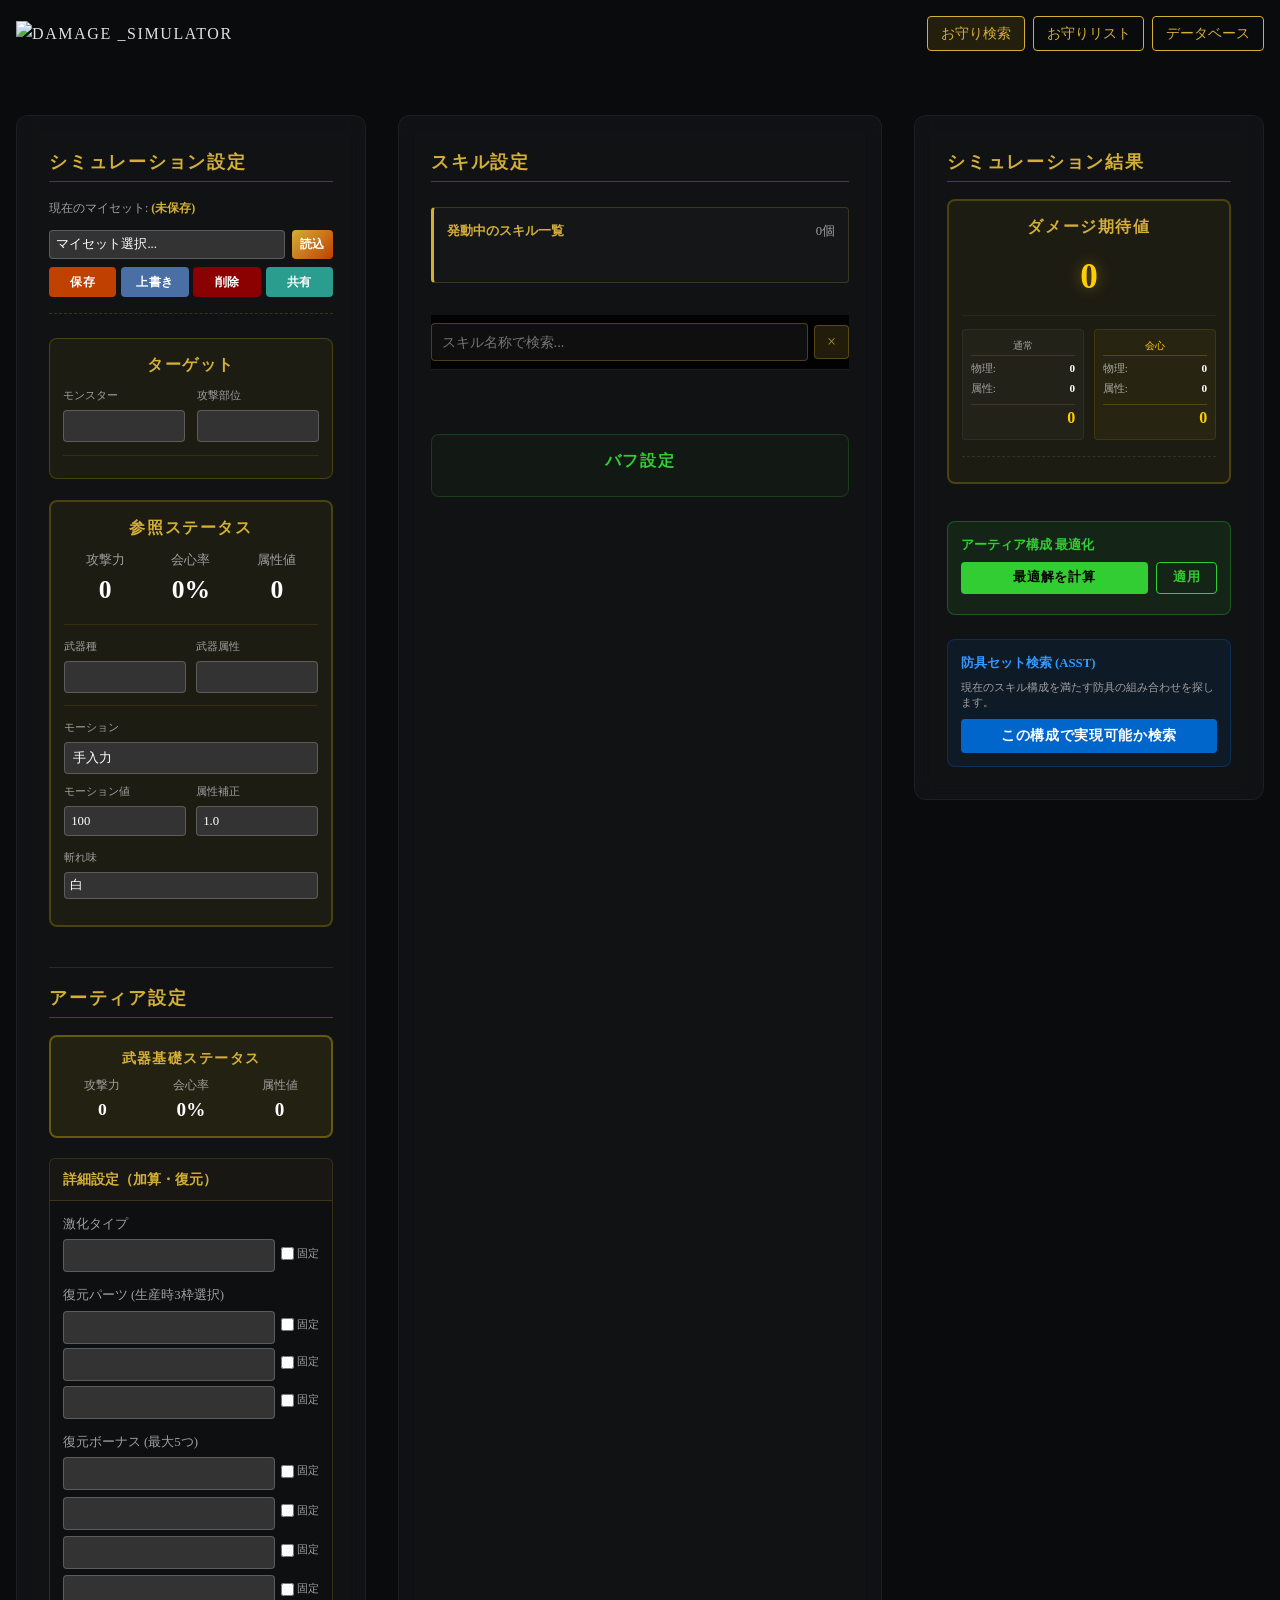
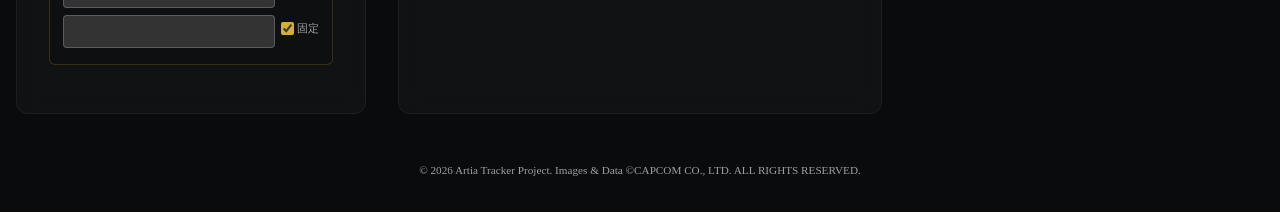
==== commit 62e62c0d: "スクリール設定済" ====
--- a/index.html
+++ b/index.html
@@ -4,10 +4,10 @@
 <head>
     <meta charset="UTF-8">
     <meta name="viewport" content="width=device-width, initial-scale=1.0">
-    <title>MH Wilds アーティア計算機 | ダメージシミュレーター</title>
-    <link rel="icon" href="icon/MHWilds-Zoh_Shia_Icon.webp" type="image/webp">
+    <title>DAMAGE _SIMULATOR | アーティア計算機</title>
+    <link rel="icon" href="icon/title.png" type="image/png">
     <meta name="description" content="巨戟アーティア武器専用のダメージ計算機。復元パーツ・ボーナスとモンスター肉質を組み合わせた詳細シミュレーション。">
-    <link rel="stylesheet" href="style.css">
+    <link rel="stylesheet" href="css/style.css">
     <style>
         body {
             font-family: "MS Mincho", "Hiragino Mincho ProN", serif;
@@ -43,10 +43,8 @@
         <nav class="section-container"
             style="display: flex; justify-content: space-between; align-items: center; padding: 1rem;">
             <div class="logo font-accent"
-                style="font-size: 1.2rem; color: var(--color-primary); display: flex; align-items: center; gap: 0.5rem;">
-                <img src="icon/MHWilds-Zoh_Shia_Icon.webp" alt="Site Logo"
-                    style="width: 24px; height: 24px; object-fit: contain;">
-                MH WILDS ARTIA CALC
+                style="display: flex; align-items: center;">
+                <img src="icon/title.png" alt="DAMAGE _SIMULATOR" class="site-logo">
             </div>
             <div style="display: flex; gap: 0.5rem;">
                 <a href="damage_talisman.html"
@@ -134,19 +132,33 @@
                         style="font-size: 1rem; color: var(--color-primary); margin-bottom: 0.6rem; text-align: center; letter-spacing: 0.1em; font-weight: bold; position: relative; z-index: 2;">
                         参照ステータス</h3>
 
+                    <!-- 1段目: 攻撃力, 会心率, 属性値 -->
                     <div
                         style="display: flex; justify-content: space-around; text-align: center; gap: 0.2rem; margin-bottom: 0.8rem; position: relative; z-index: 2;">
-                        <div style="font-size: 0.8rem; color: var(--color-text-muted);">攻撃力<br><span id="display-attack"
+                        <div style="font-size: 0.8rem; color: var(--color-text-muted);">攻撃力<br><span id="display-attack" class="tabular-nums"
                                 style="color: white; font-weight: bold; font-size: 1.6rem;">0</span></div>
                         <div style="font-size: 0.8rem; color: var(--color-text-muted);">会心率<br><span
-                                id="display-affinity"
+                                id="display-affinity" class="tabular-nums"
                                 style="color: white; font-weight: bold; font-size: 1.6rem;">0%</span></div>
                         <div style="font-size: 0.8rem; color: var(--color-text-muted);">属性値<br><span
-                                id="display-element"
+                                id="display-element" class="tabular-nums"
                                 style="color: white; font-weight: bold; font-size: 1.6rem;">0</span>
                         </div>
                     </div>
 
+                    <!-- 2段目: 武器種, 武器属性 (横並び) -->
+                    <div style="display: grid; grid-template-columns: 1fr 1fr; gap: 0.6rem; margin-top: 0.8rem; border-top: 1px solid rgba(255,215,0,0.1); padding-top: 0.8rem;">
+                        <div class="input-group" style="margin-bottom: 0;">
+                            <label style="font-size: 0.7rem;">武器種</label>
+                            <select id="weapon-type-select" style="font-size: 0.8rem;"></select>
+                        </div>
+                        <div class="input-group" style="margin-bottom: 0;">
+                            <label style="font-size: 0.7rem;">武器属性</label>
+                            <select id="element-type-select" style="font-size: 0.8rem;"></select>
+                        </div>
+                    </div>
+
+                    <!-- 3段目: モーション -->
                     <div style="margin-top: 0.8rem; padding-top: 0.8rem; border-top: 1px solid rgba(255,215,0,0.1);">
                         <label style="font-size: 0.7rem;">モーション</label>
                         <select id="motion-select" style="font-size: 0.8rem; width: 100%;">
@@ -154,6 +166,7 @@
                         </select>
                     </div>
 
+                    <!-- 4段目: モーション値, 属性補正 (横並び) -->
                     <div style="display: grid; grid-template-columns: 1fr 1fr; gap: 0.6rem; margin-top: 0.6rem;">
                         <div class="input-group" style="margin-bottom: 0;">
                             <label style="font-size: 0.7rem;">モーション値</label>
@@ -167,7 +180,8 @@
                         </div>
                     </div>
 
-                    <div style="display: grid; grid-template-columns: 1fr 1fr; gap: 0.6rem; margin-top: 0.8rem;">
+                    <!-- 5段目: 切れ味 -->
+                    <div style="margin-top: 0.8rem;">
                         <div class="input-group" id="target-sharpness-container" style="margin-bottom: 0;">
                             <label style="font-size: 0.7rem;">斬れ味</label>
                             <select id="target-sharpness-select"
@@ -181,8 +195,12 @@
                                 <option value="purple">紫</option>
                             </select>
                         </div>
+                    </div>
+
+                    <!-- 6段目: 武器別要素 -->
+                    <div style="margin-top: 0.8rem;">
                         <div class="input-group" id="bowgun-settings-container"
-                            style="display: none; grid-column: span 2; margin-top: 0.2rem;">
+                            style="display: none; margin-top: 0.2rem;">
                             <label
                                 style="font-size: 0.7rem; color: #ffcc00; display: block; margin-bottom: 0.3rem;">ボウガン特有補正</label>
                             <div
@@ -200,7 +218,7 @@
 
                         <!-- 双剣特有補正 -->
                         <div class="input-group" id="db-settings-container"
-                            style="display: none; grid-column: span 2; margin-top: 0.2rem;">
+                            style="display: none; margin-top: 0.2rem;">
                             <label
                                 style="font-size: 0.7rem; color: #ffcc00; display: block; margin-bottom: 0.3rem;">双剣特有補正</label>
                             <div
@@ -214,7 +232,7 @@
 
                         <!-- 太刀特有補正 -->
                         <div class="input-group" id="ls-settings-container"
-                            style="display: none; grid-column: span 2; margin-top: 0.2rem;">
+                            style="display: none; margin-top: 0.2rem;">
                             <label
                                 style="font-size: 0.7rem; color: #ffcc00; display: block; margin-bottom: 0.3rem;">太刀特有補正</label>
                             <div
@@ -232,7 +250,7 @@
 
                         <!-- スラッシュアックス特有補正 -->
                         <div class="input-group" id="sa-settings-container"
-                            style="display: none; grid-column: span 2; margin-top: 0.2rem;">
+                            style="display: none; margin-top: 0.2rem;">
                             <label
                                 style="font-size: 0.7rem; color: #ffcc00; display: block; margin-bottom: 0.3rem;">スラッシュアックス特有補正</label>
                             <div
@@ -249,7 +267,7 @@
 
                         <!-- 操虫棍特有補正 -->
                         <div class="input-group" id="ig-settings-container"
-                            style="display: none; grid-column: span 2; margin-top: 0.2rem;">
+                            style="display: none; margin-top: 0.2rem;">
                             <label
                                 style="font-size: 0.7rem; color: #ffcc00; display: block; margin-bottom: 0.3rem;">操虫棍特有補正</label>
                             <div
@@ -277,30 +295,20 @@
                         武器基礎ステータス</h3>
                     <div style="display: flex; justify-content: space-around; text-align: center; gap: 0.3rem;">
                         <div style="font-size: 0.75rem; color: var(--color-text-muted);">攻撃力<br><span
-                                id="base-atk-display"
+                                id="base-atk-display" class="tabular-nums"
                                 style="color: white; font-weight: bold; font-size: 1.1rem;">0</span></div>
                         <div style="font-size: 0.75rem; color: var(--color-text-muted);">会心率<br><span
-                                id="base-aff-display"
+                                id="base-aff-display" class="tabular-nums"
                                 style="color: white; font-weight: bold; font-size: 1.2rem;">0%</span></div>
                         <div style="font-size: 0.75rem; color: var(--color-text-muted);">属性値<br><span
-                                id="base-elem-display"
+                                id="base-elem-display" class="tabular-nums"
                                 style="color: white; font-weight: bold; font-size: 1.2rem;">0</span></div>
                     </div>
                 </div>
 
-                <div class="input-group">
-                    <label>武器種</label>
-                    <select id="weapon-type-select"></select>
-                </div>
-
-                <div class="input-group">
-                    <label>武器属性</label>
-                    <select id="element-type-select"></select>
-                </div>
-
-                <!-- 詳細設定をアコーディオン化 -->
-                <details class="artia-details" open>
-                    <summary>詳細設定（激化・復元）</summary>
+                <!-- 詳細設定を常に表示 -->
+                <div class="artia-static-panel" style="background: rgba(0, 0, 0, 0.15); border: 1px solid rgba(212, 175, 55, 0.2); border-radius: 6px; margin-bottom: 1rem; overflow: hidden;">
+                    <div style="padding: 0.6rem 0.8rem; color: var(--color-primary); font-weight: bold; font-size: 0.85rem; background: rgba(212, 175, 55, 0.05); border-bottom: 1px solid rgba(212, 175, 55, 0.2);">詳細設定（加算・復元）</div>
                     <div class="details-content">
                         <div class="input-group" style="margin-bottom: 0;">
                             <label>激化タイプ</label>
@@ -382,7 +390,7 @@
                             <div id="bonus-warning" class="warning-text">※同じボーナスは2つまで選択可能です。</div>
                         </div>
                     </div>
-                </details>
+                </div>
             </aside>
 
             <!-- Center: Skills Selection Panel -->
@@ -400,6 +408,15 @@
                     </div>
                     <div id="active-skills-list"
                         style="display: flex; flex-wrap: wrap; gap: 0.4rem; font-size: 0.75rem; min-height: 20px;">
+                    </div>
+                </div>
+                
+                <div class="skill-search-container" style="margin-bottom: 1rem; position: sticky; top: 0; z-index: 100; background: rgba(0,0,0,0.85); padding: 0.5rem 0; border-bottom: 1px solid rgba(255,255,255,0.1);">
+                    <div style="display: flex; align-items: center; gap: 0.4rem;">
+                        <input type="text" id="skill-search-input" placeholder="スキル名称で検索..."
+                            style="flex: 1; padding: 0.6rem; border: 1px solid rgba(212,175,55,0.3); background: rgba(255,255,255,0.05); color: white; border-radius: 4px; font-size: 0.9rem; outline: none;">
+                        <button id="skill-search-clear" title="検索をクリア"
+                            style="padding: 0.5rem 0.75rem; background: rgba(212,175,55,0.15); border: 1px solid rgba(212,175,55,0.3); color: rgba(212,175,55,0.8); border-radius: 4px; font-size: 1rem; cursor: pointer; line-height: 1; transition: background 0.2s;">×</button>
                     </div>
                 </div>
 
@@ -430,7 +447,7 @@
 
                     <div
                         style="text-align: center; border-bottom: 1px solid rgba(255,255,255,0.05); padding-bottom: 0.6rem; margin-bottom: 0.8rem;">
-                        <div id="display-expected-damage"
+                        <div id="display-expected-damage" class="tabular-nums"
                             style="color: #ffcc00; font-weight: bold; font-size: 2.2rem; text-shadow: 0 0 15px rgba(255,204,0,0.4);">
                             0</div>
                     </div>
@@ -443,14 +460,14 @@
                                 通常</div>
                             <div style="display: grid; grid-template-columns: 1fr 1fr; gap: 0.1rem; font-size: 0.7rem;">
                                 <span style="color: var(--color-text-muted);">物理:</span><span
-                                    id="display-phys-damage-normal"
+                                    id="display-phys-damage-normal" class="tabular-nums"
                                     style="color: white; font-weight: bold; text-align: right;">0</span>
                                 <span style="color: var(--color-text-muted);">属性:</span><span
-                                    id="display-elem-damage-normal"
+                                    id="display-elem-damage-normal" class="tabular-nums"
                                     style="color: white; font-weight: bold; text-align: right;">0</span>
                             </div>
                             <div style="margin-top: 0.4rem; font-size: 1rem; text-align: right; color: #ffcc00; font-weight: bold; border-top: 1px solid rgba(255,255,255,0.1);"
-                                id="display-total-damage-normal">0</div>
+                                id="display-total-damage-normal" class="tabular-nums">0</div>
                         </div>
                         <div
                             style="background: rgba(255,215,0,0.05); padding: 0.5rem; border-radius: 4px; border: 1px solid rgba(255,215,0,0.1);">
@@ -459,14 +476,14 @@
                                 会心</div>
                             <div style="display: grid; grid-template-columns: 1fr 1fr; gap: 0.1rem; font-size: 0.7rem;">
                                 <span style="color: rgba(255,255,255,0.6);">物理:</span><span
-                                    id="display-phys-damage-crit"
+                                    id="display-phys-damage-crit" class="tabular-nums"
                                     style="color: white; font-weight: bold; text-align: right;">0</span>
                                 <span style="color: rgba(255,255,255,0.6);">属性:</span><span
-                                    id="display-elem-damage-crit"
+                                    id="display-elem-damage-crit" class="tabular-nums"
                                     style="color: white; font-weight: bold; text-align: right;">0</span>
                             </div>
                             <div style="margin-top: 0.4rem; font-size: 1rem; text-align: right; color: #ffcc00; font-weight: bold; border-top: 1px solid rgba(255,215,0,0.2);"
-                                id="display-total-damage-crit">0</div>
+                                id="display-total-damage-crit" class="tabular-nums">0</div>
                         </div>
                     </div>
 
@@ -497,7 +514,7 @@
                         style="display: none; margin-top: 0.8rem; font-size: 0.8rem; background: rgba(0,0,0,0.4); padding: 1rem; border-radius: 8px; border: 1px solid rgba(50, 205, 50, 0.3);">
                         <div style="text-align: center; margin-bottom: 0.8rem; padding-bottom: 0.6rem; border-bottom: 1px solid rgba(255,255,255,0.1);">
                             <div style="font-size: 0.7rem; color: #32cd32; margin-bottom: 0.2rem;">最大期待値</div>
-                            <div id="opt-expected-damage" style="color: #ffcc00; font-weight: bold; font-size: 1.8rem; text-shadow: 0 0 10px rgba(255,204,0,0.3);">0</div>
+                            <div id="opt-expected-damage" class="tabular-nums" style="color: #ffcc00; font-weight: bold; font-size: 1.8rem; text-shadow: 0 0 10px rgba(255,204,0,0.3);">0</div>
                         </div>
                         
                         <div style="display: flex; flex-direction: column; gap: 0.6rem;">
@@ -515,6 +532,18 @@
                             </div>
                         </div>
                     </div>
+                </div>
+
+                <!-- 防具セット検索パネル -->
+                <div class="input-group"
+                    style="margin-top: 1rem; padding: 0.8rem; background: rgba(0, 102, 204, 0.1); border: 1px solid rgba(0, 102, 204, 0.3); border-radius: 8px;">
+                    <label
+                        style="color: #3399ff; font-weight: bold; margin-bottom: 0.4rem; display: block; font-size: 0.8rem;">防具セット検索 (ASST)</label>
+                    <p style="font-size: 0.7rem; color: var(--color-text-muted); margin-bottom: 0.6rem; line-height: 1.3;">現在のスキル構成を満たす防具の組み合わせを探します。</p>
+                    <button id="btn-search-armor" class="btn-primary"
+                        style="width: 100%; padding: 0.5rem; background: #0066cc; color: #fff; font-weight: bold; font-size: 0.85rem;">
+                        この構成で実現可能か検索
+                    </button>
                 </div>
             </aside>
         </div>
@@ -546,4 +575,4 @@
     </script>
 </body>
 
-</html>+</html>
--- a/css/style.css
+++ b/css/style.css
@@ -0,0 +1,448 @@
+/* 
+  Monster Hunter Wilds Design System
+  Theme: Forbidden Lands (Rugged, Earthy, Premium, Dynamic)
+*/
+
+@import url('https://fonts.googleapis.com/css2?family=Marcellus&family=Noto+Serif+JP:wght@400;700&display=swap');
+
+:root {
+  /* Color Palette */
+  --color-bg-dark: #0a0b0d;
+  --color-bg-accent: #1a1c20;
+  --color-primary: #d4af37;
+  /* Metallic Gold */
+  --color-secondary: #c04000;
+  /* Teracotta / Fire */
+  --color-text-main: #e0e0e0;
+  --color-text-muted: #a0a0a0;
+  --color-accent-blue: #4a90e2;
+  /* Lightning/Focus mode */
+
+  /* Gradations */
+  --grad-hero: linear-gradient(180deg, rgba(10, 11, 13, 0) 0%, rgba(10, 11, 13, 1) 100%);
+  --grad-accent: linear-gradient(135deg, var(--color-primary), var(--color-secondary));
+
+  /* Spacing & Layout */
+  --spacing-sm: 0.5rem;
+  --spacing-md: 1rem;
+  --spacing-lg: 2rem;
+  --spacing-xl: 4rem;
+
+  /* Transitions */
+  --transition-fast: 0.2s ease;
+  --transition-slow: 0.5s cubic-bezier(0.4, 0, 0.2, 1);
+}
+
+/* 全ての要素に明朝体と等幅数字を強制適用 */
+*,
+*::before,
+*::after {
+  margin: 0;
+  padding: 0;
+  box-sizing: border-box;
+  font-family: "MS Mincho", "Hiragino Mincho ProN", serif;
+  font-variant-numeric: tabular-nums;
+  font-feature-settings: "tnum";
+}
+
+.tabular-nums {
+  font-variant-numeric: tabular-nums;
+}
+
+body {
+  background-color: var(--color-bg-dark);
+  color: var(--color-text-main);
+  line-height: 1.6;
+}
+
+h1,
+h2,
+h3,
+.font-accent {
+  text-transform: uppercase;
+  letter-spacing: 0.1em;
+}
+
+/* Base Components */
+.section-container {
+  max-width: 1400px;
+  margin: 0 auto;
+  padding: var(--spacing-md);
+}
+
+.calculator-grid {
+  display: grid;
+  grid-template-columns: 350px 1fr 350px;
+  gap: var(--spacing-lg);
+  margin-top: var(--spacing-lg);
+}
+
+@media (max-width: 1024px) {
+  .calculator-grid {
+    grid-template-columns: 1fr;
+  }
+}
+
+.selection-panel,
+.stats-panel,
+.skills-panel {
+  display: flex;
+  flex-direction: column;
+  gap: var(--spacing-md);
+}
+
+.selection-panel,
+.stats-panel {
+  gap: var(--spacing-sm);
+  /* Side panels more compact */
+}
+
+.panel-title {
+  font-size: 1.1rem;
+  color: var(--color-primary);
+  border-bottom: 1px solid rgba(212, 175, 55, 0.3);
+  padding-bottom: 0.3rem;
+  margin-bottom: 0.6rem;
+}
+
+/* Form Elements */
+select,
+input {
+  width: 100%;
+  padding: 0.5rem;
+  background: #333;
+  /* Dark gray background */
+  border: 1px solid rgba(255, 255, 255, 0.2);
+  color: #fff;
+  border-radius: 4px;
+  font-size: 0.85rem;
+  outline: none;
+  appearance: none;
+  /* For custom arrow if needed */
+}
+
+/* Ensure options are visible and clear */
+select option {
+  background-color: #ffffff;
+  color: #000000;
+}
+
+select:focus,
+input:focus {
+  border-color: var(--color-primary);
+}
+
+/* Restore checkbox appearance */
+input[type="checkbox"] {
+  width: auto;
+  padding: 0;
+  appearance: auto;
+  -webkit-appearance: checkbox;
+  accent-color: var(--color-primary);
+  border: none;
+}
+
+label {
+  font-size: 0.8rem;
+  color: var(--color-text-muted);
+  margin-bottom: 0.3rem;
+  display: block;
+}
+
+.stat-row {
+  display: flex;
+  justify-content: space-between;
+  padding: 0.5rem 0;
+  border-bottom: 1px solid rgba(255, 255, 255, 0.05);
+}
+
+.stat-value {
+  font-weight: 600;
+  color: var(--color-primary);
+}
+
+.stat-value.highlight {
+  color: var(--color-accent-blue);
+  font-size: 1.5rem;
+}
+
+#skills-selection-list {
+  display: grid;
+  grid-template-columns: repeat(3, 1fr);
+  gap: 0.5rem 1rem;
+  /* 部分的なスクロールを有効化 */
+  max-height: 65vh;
+  overflow-y: auto;
+  padding-right: 0.8rem;
+  scrollbar-width: thin;
+  scrollbar-color: rgba(212, 175, 55, 0.4) transparent;
+}
+
+#skills-selection-list::-webkit-scrollbar {
+  width: 6px;
+}
+
+#skills-selection-list::-webkit-scrollbar-thumb {
+  background: rgba(212, 175, 55, 0.3);
+  border-radius: 10px;
+}
+
+@media (max-width: 600px) {
+  #skills-selection-list {
+    grid-template-columns: 1fr;
+  }
+}
+
+.skill-category-title {
+  grid-column: 1 / -1;
+  font-size: 0.85rem;
+  color: var(--color-primary);
+  background: rgba(212, 175, 55, 0.1);
+  padding: 0.4rem 0.8rem;
+  margin: 0.8rem 0 0.4rem 0;
+  border-left: 3px solid var(--color-primary);
+  font-family: 'Marcellus', 'Noto Serif JP', serif;
+  text-transform: uppercase;
+  letter-spacing: 0.05em;
+}
+
+.skill-selector-row {
+  display: grid;
+  grid-template-columns: 1fr 50px;
+  align-items: center;
+  gap: 0.5rem;
+  background: rgba(255, 255, 255, 0.02);
+  padding: 0.4rem 0.6rem;
+  border-radius: 4px;
+  border: 1px solid rgba(255, 255, 255, 0.03);
+  transition: var(--transition-fast);
+}
+
+.skill-selector-row:hover {
+  background: rgba(255, 255, 255, 0.05);
+  border-color: rgba(255, 255, 255, 0.1);
+}
+
+.skill-selector-row.selected {
+  background: rgba(255, 215, 0, 0.15);
+  border-color: rgba(212, 175, 55, 0.5);
+  box-shadow: inset 0 0 10px rgba(212, 175, 55, 0.1);
+}
+
+.skill-selector-row.selected .skill-name {
+  color: var(--color-primary);
+  font-weight: bold;
+}
+
+.skill-name {
+  font-weight: 500;
+  font-size: 0.75rem;
+  line-height: 1.2;
+  display: flex;
+  align-items: center;
+  word-break: keep-all;
+  min-width: 8em;
+}
+
+.skill-selector-row select {
+  padding: 0.2rem 0.2rem;
+  font-size: 0.75rem;
+  text-align: center;
+}
+
+.glass-card {
+  background: rgba(255, 255, 255, 0.03);
+  backdrop-filter: blur(10px);
+  border: 1px solid rgba(255, 255, 255, 0.05);
+  border-radius: 12px;
+  padding: var(--spacing-lg);
+  transition: var(--transition-slow);
+}
+
+.glass-card:hover {
+  background: rgba(255, 255, 255, 0.06);
+  border-color: rgba(212, 175, 55, 0.3);
+  transform: translateY(-5px);
+}
+
+/* サイドパネルをスクロールに追従させる（PC版のみ） */
+@media (min-width: 1025px) {
+  .selection-panel,
+  .stats-panel {
+    position: sticky;
+    top: 20px;
+    align-self: start;
+  }
+}
+
+/* スマホ版（1024px以下）では追従を無効化 */
+@media (max-width: 1024px) {
+  .selection-panel,
+  .stats-panel {
+    position: static;
+    max-height: none;
+    overflow-y: visible;
+  }
+}
+
+.btn-primary {
+  display: inline-block;
+  padding: 0.8rem 2rem;
+  background: var(--grad-accent);
+  color: #fff;
+  text-decoration: none;
+  font-weight: 600;
+  border-radius: 4px;
+  transition: var(--transition-fast);
+  text-transform: uppercase;
+  letter-spacing: 0.05em;
+  border: none;
+  cursor: pointer;
+}
+
+.btn-primary:hover {
+  filter: brightness(1.2);
+  transform: scale(1.05);
+  box-shadow: 0 0 20px rgba(212, 175, 55, 0.4);
+}
+
+/* Animations */
+@keyframes fadeIn {
+  from {
+    opacity: 0;
+    transform: translateY(20px);
+  }
+
+  to {
+    opacity: 1;
+    transform: translateY(0);
+  }
+}
+
+.animate-fade-in {
+  animation: fadeIn 1s ease forwards;
+}
+/* Artia Details Accordion */
+details.artia-details {
+  border: 1px solid rgba(212, 175, 55, 0.2);
+  border-radius: 6px;
+  background: rgba(0, 0, 0, 0.15);
+  margin-bottom: 1rem;
+  overflow: hidden;
+}
+
+details.artia-details summary {
+  padding: 0.6rem 0.8rem;
+  cursor: pointer;
+  color: var(--color-primary);
+  font-weight: bold;
+  font-size: 0.85rem;
+  list-style: none;
+  display: flex;
+  justify-content: space-between;
+  align-items: center;
+  background: rgba(212, 175, 55, 0.05);
+  transition: background 0.2s;
+  border-bottom: 1px solid transparent;
+}
+
+details.artia-details summary:hover {
+  background: rgba(212, 175, 55, 0.1);
+}
+
+details.artia-details[open] summary {
+  border-bottom: 1px solid rgba(212, 175, 55, 0.2);
+  background: rgba(212, 175, 55, 0.08);
+}
+
+details.artia-details summary::-webkit-details-marker {
+  display: none;
+}
+
+details.artia-details summary::after {
+  content: '▼';
+  font-size: 0.7rem;
+  transition: transform 0.3s;
+}
+
+details.artia-details[open] summary::after {
+  transform: rotate(180deg);
+}
+
+/* Mobile Tabs Navigation */
+.mobile-tabs {
+  display: none; /* Default hidden */
+  position: sticky;
+  top: 0;
+  z-index: 1000;
+  background: var(--color-bg-dark);
+  border-bottom: 2px solid rgba(212, 175, 55, 0.3);
+  padding: 0.5rem;
+  gap: 0.5rem;
+  backdrop-filter: blur(10px);
+}
+
+.tab-btn {
+  flex: 1;
+  padding: 0.6rem;
+  background: rgba(255, 255, 255, 0.05);
+  border: 1px solid rgba(255, 255, 255, 0.1);
+  color: var(--color-text-muted);
+  border-radius: 4px;
+  font-size: 0.85rem;
+  font-weight: bold;
+  cursor: pointer;
+  transition: var(--transition-fast);
+}
+
+.tab-btn.active {
+  background: var(--color-primary);
+  color: var(--color-bg-dark);
+  border-color: var(--color-primary);
+  box-shadow: 0 0 10px rgba(212, 175, 55, 0.3);
+}
+
+/* Tab Panel visibility */
+@media (max-width: 1024px) {
+  .mobile-tabs {
+    display: flex;
+  }
+  .tab-panel {
+    display: none;
+  }
+  .tab-panel.active {
+    display: flex;
+  }
+  .calculator-grid {
+    gap: 0;
+    margin-top: 1rem;
+  }
+}
+
+/* PC view should always show all panels */
+@media (min-width: 1025px) {
+  .tab-panel {
+    display: flex !important;
+  }
+}
+
+.details-content {
+  padding: 0.8rem;
+  display: flex;
+  flex-direction: column;
+  gap: 0.8rem;
+}
+
+/* Site Logo Styles */
+.site-logo {
+  width: 350px;
+  max-width: 100%;
+  height: auto;
+  object-fit: contain;
+}
+
+@media (max-width: 1024px) {
+  .site-logo {
+    width: 100vw;
+  }
+}
